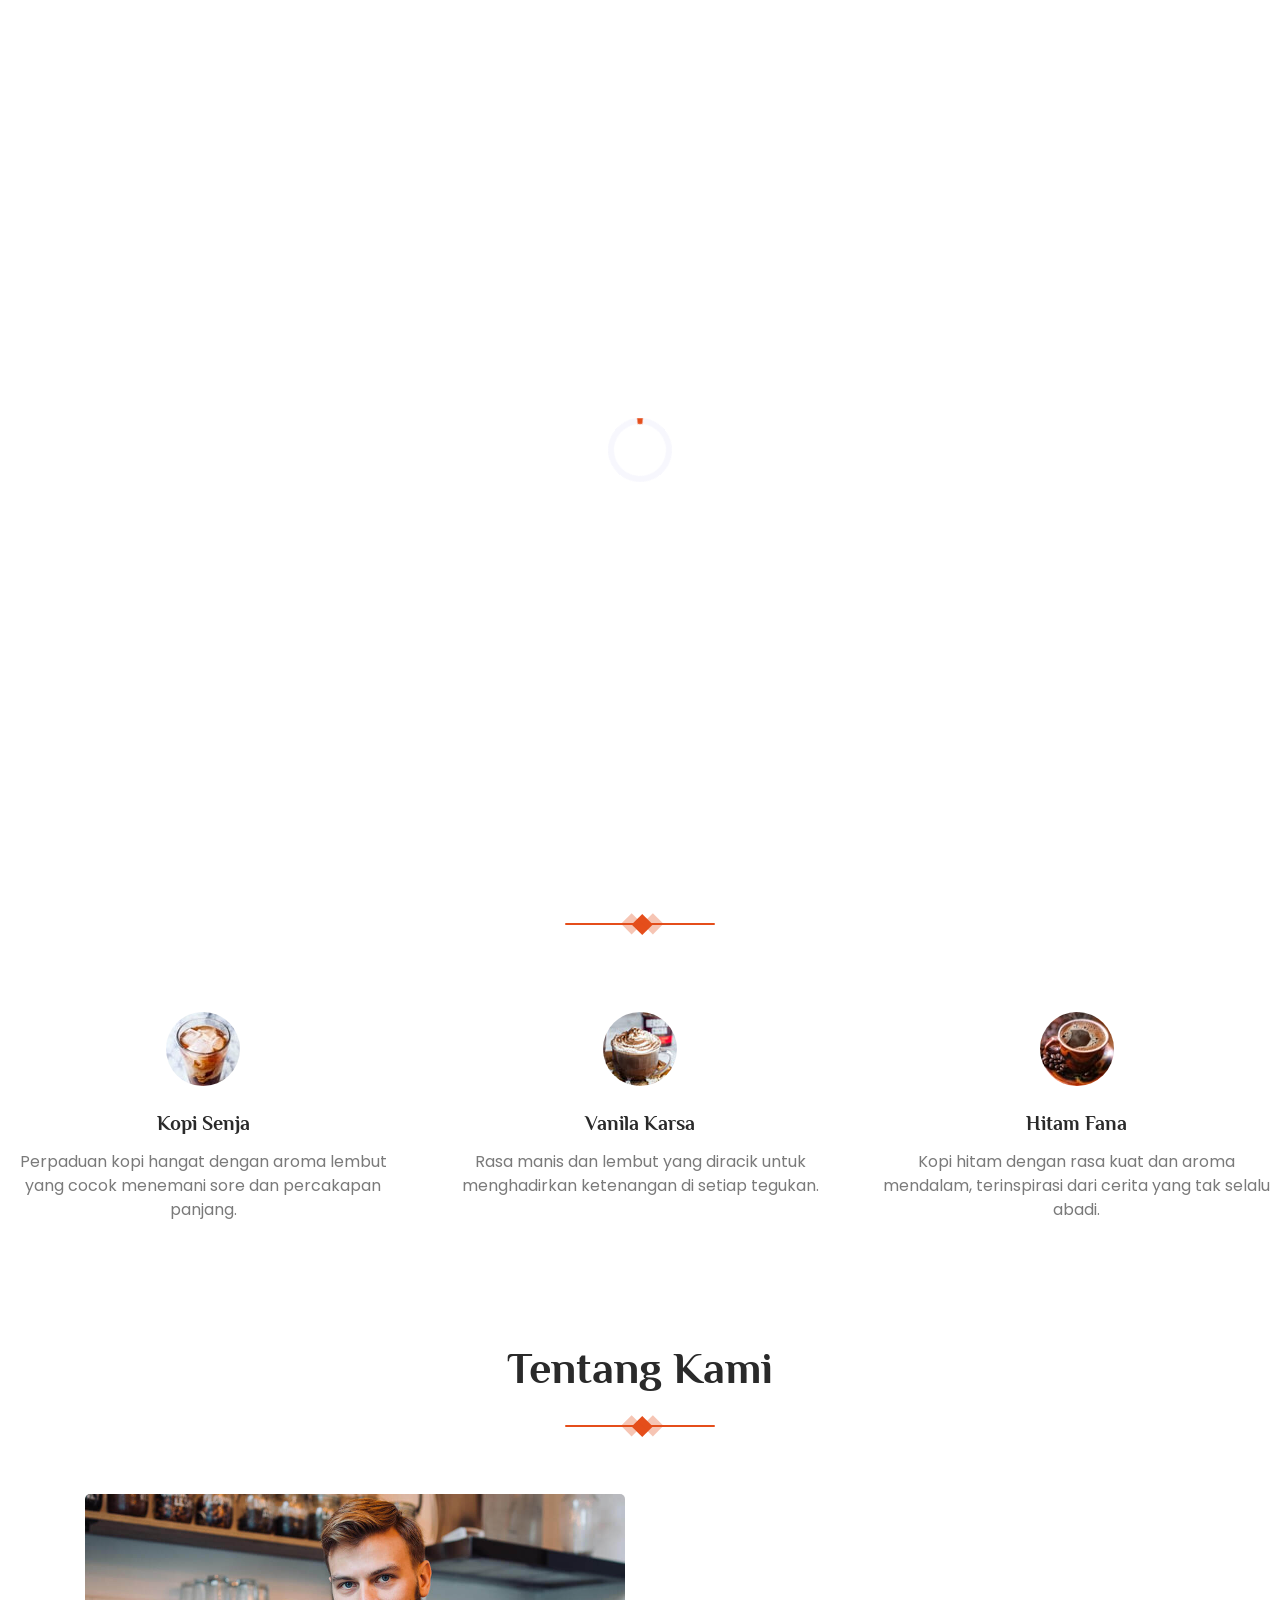
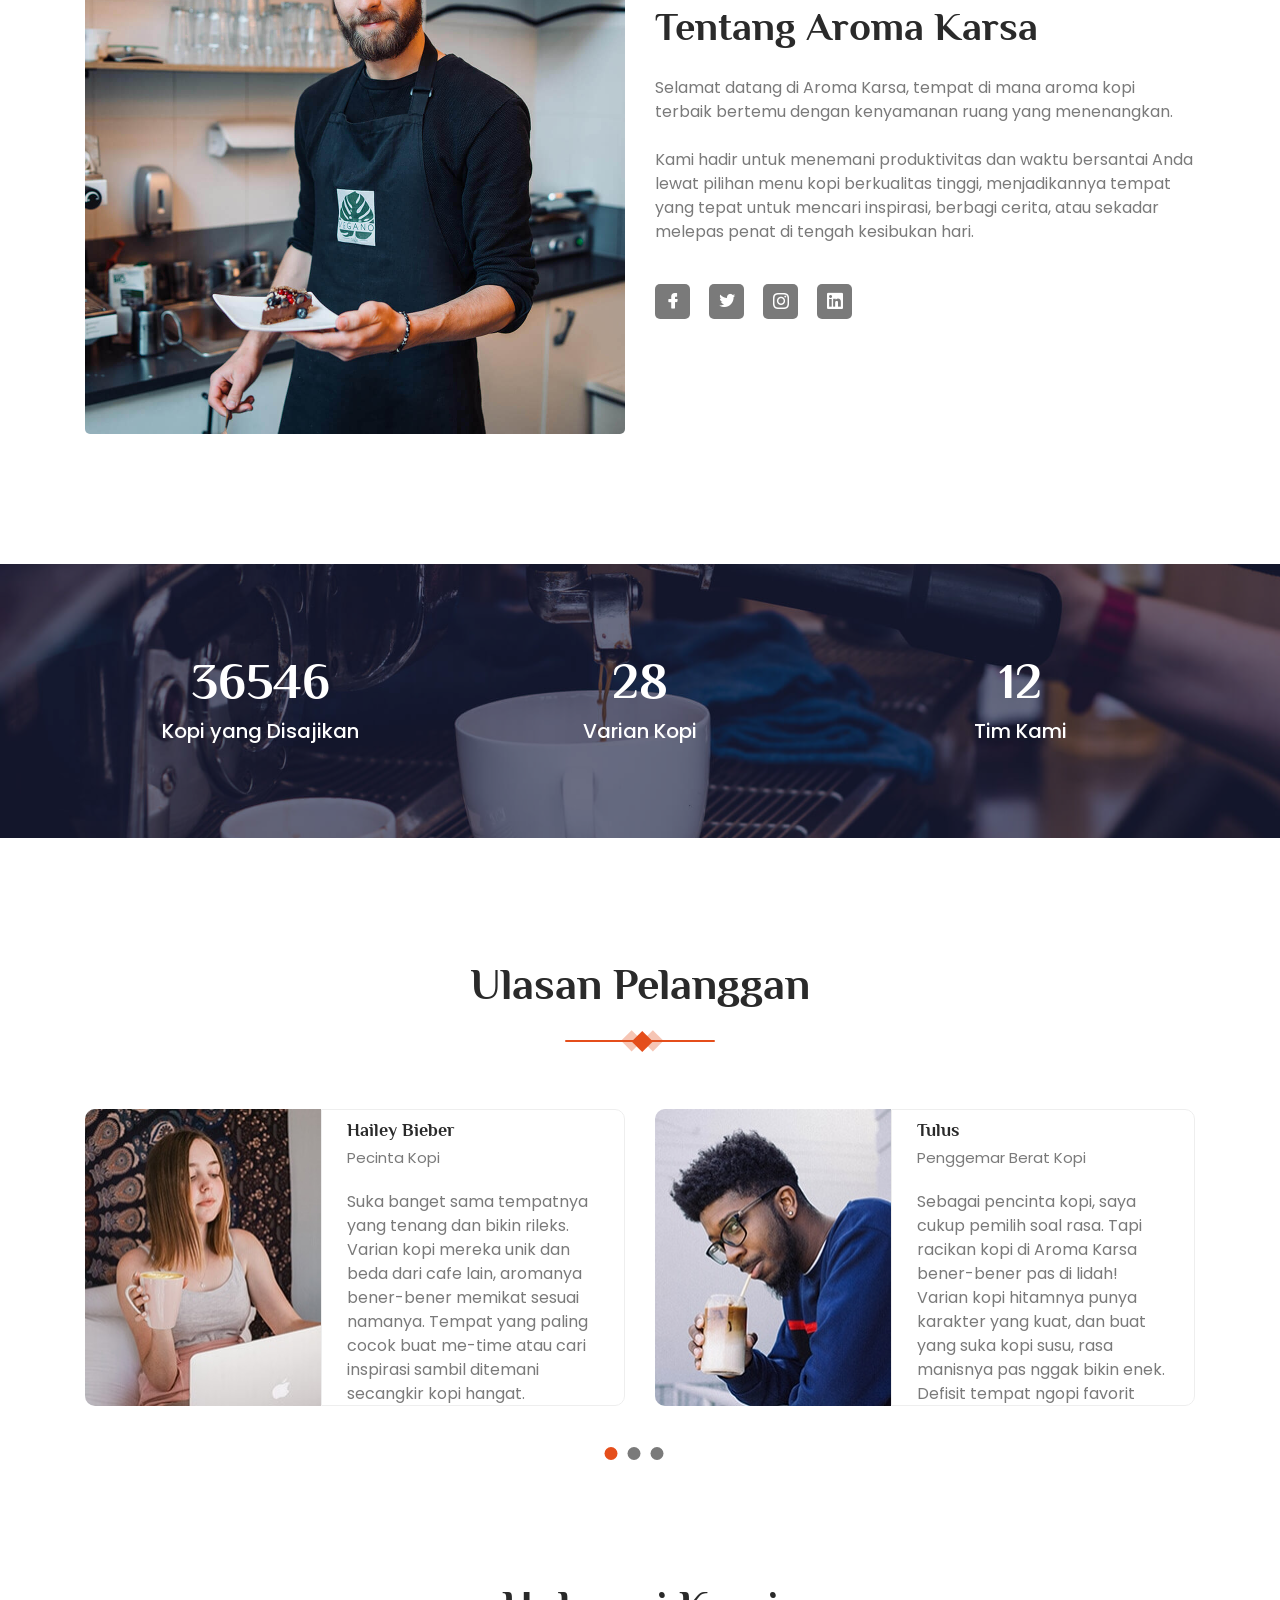
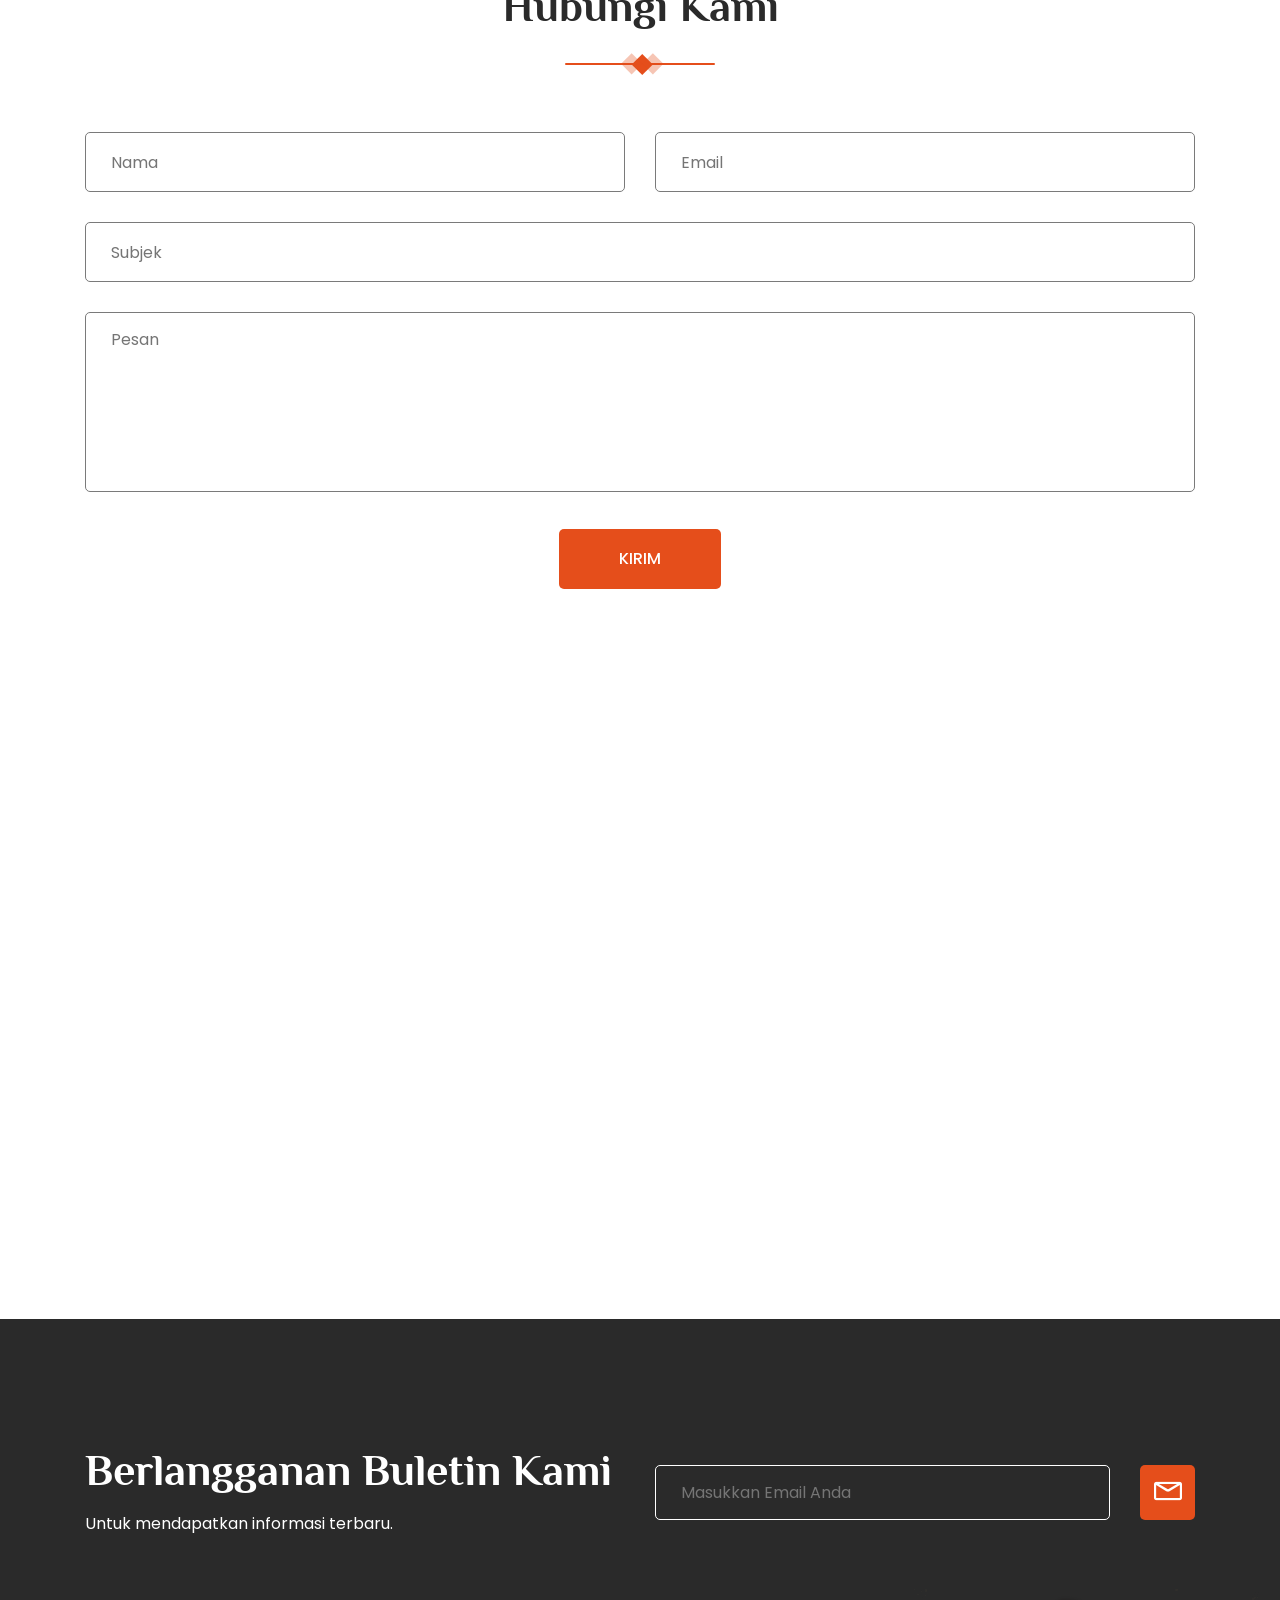
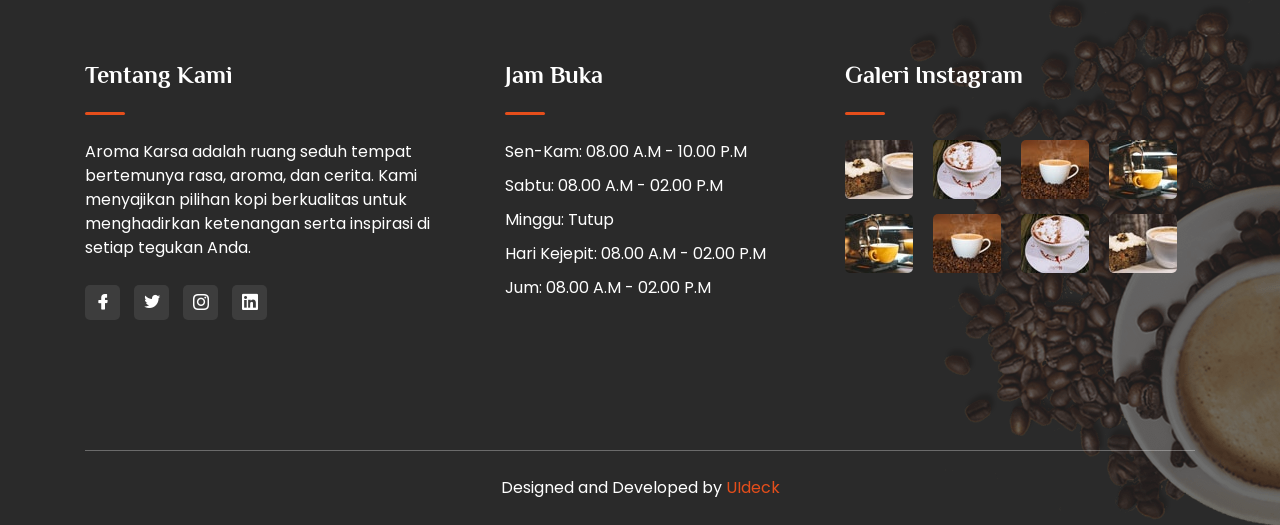
==== index.html @ bec947b9 "Update index.html" ====
<!doctype html>
<html class="no-js" lang="en">

<head>
    <meta charset="utf-8">
    
    <!--====== Title ======-->
    <title>Aroma Karsa</title>
    
    <meta name="description" content="">
    <meta name="viewport" content="width=device-width, initial-scale=1">

    <!--====== Favicon Icon ======-->
    <link rel="shortcut icon" href="assets/images/favicon.png" type="image/png">
        
    <!--====== Animate CSS ======-->
    <link rel="stylesheet" href="assets/css/animate.css">
        
    <!--====== Slick CSS ======-->
    <link rel="stylesheet" href="assets/css/slick.css">
        
    <!--====== Line Icons CSS ======-->
    <link rel="stylesheet" href="assets/css/LineIcons.css">
        
    <!--====== Bootstrap CSS ======-->
    <link rel="stylesheet" href="assets/css/bootstrap.min.css">
    
    <!--====== Default CSS ======-->
    <link rel="stylesheet" href="assets/css/default.css">
    
    <!--====== Style CSS ======-->
    <link rel="stylesheet" href="assets/css/style.css">
    
</head>

<body>
    <!--[if IE]>
    <p class="browserupgrade">You are using an <strong>outdated</strong> browser. Please <a href="https://browsehappy.com/">upgrade your browser</a> to improve your experience and security.</p>
  <![endif]-->

    <!--====== PRELOADER PART START ======-->

    <div class="preloader">
        <div class="loader">
            <div class="ytp-spinner">
                <div class="ytp-spinner-container">
                    <div class="ytp-spinner-rotator">
                        <div class="ytp-spinner-left">
                            <div class="ytp-spinner-circle"></div>
                        </div>
                        <div class="ytp-spinner-right">
                            <div class="ytp-spinner-circle"></div>
                        </div>
                    </div>
                </div>
            </div>
        </div>
    </div>

    <!--====== PRELOADER PART ENDS ======-->

    <!--====== HEADER PART START ======-->

    <section class="header_area">
        <div class="header_navbar">
            <div class="container">
                <div class="row">
                    <div class="col-lg-12">
                        <nav class="navbar navbar-expand-lg">
                            <a class="navbar-brand" href="index.html">
                                <img src="assets/images/logo.svg" alt="Logo">
                            </a>
                            <button class="navbar-toggler" type="button" data-toggle="collapse" data-target="#navbarSupportedContent" aria-controls="navbarSupportedContent" aria-expanded="false" aria-label="Toggle navigation">
                                <span class="toggler-icon"></span>
                                <span class="toggler-icon"></span>
                                <span class="toggler-icon"></span>
                            </button>

                            <div class="collapse navbar-collapse sub-menu-bar" id="navbarSupportedContent">
                                <ul id="nav" class="navbar-nav ml-auto">
                                    <li class="nav-item active">
                                        <a class="page-scroll" href="#home">Beranda</a>
                                    </li>
                                    <li class="nav-item">
                                        <a class="page-scroll" href="#about">Tentang</a>
                                    </li>
                                    <li class="nav-item">
                                        <a class="page-scroll" href="#coffee">Menu</a>
                                    </li>
                                    <li class="nav-item">
                                        <a class="page-scroll" href="#contact">Kontak</a>
                                    </li>
                                    <li class="nav-item">
                                        <a class="page-scroll" href="#location">Lokasi</a>
                                    </li>
                                </ul>
                                <div class="nav-right">
                                    <p id="userInfo">Belum login</p>
                                    <div id="authArea">
                                        <button onclick="goLogin()" class="nav-cta">Login</button>
                                    </div>
                                </div>

                            </div>
                            </div> <!-- navbar collapse -->
                        </nav> <!-- navbar -->
                    </div>
                </div> <!-- row -->
            </div> <!-- container -->
        </div> <!-- header navbar -->

        <div id="home" class="header_slider slider-active">
            <div class="single_slider bg_cover d-flex align-items-center" style="background-image: url(assets/images/slider-1.jpg)">
                <div class="container">
                    <div class="row">
                        <div class="col-md-9">
                            <div class="slider_content">
                                <h2 class="slider_title">Selamat Datang di Aroma Karsa</h2>
                                <p class="wow fadeInUp">Tempat terbaik untuk menikmati kopi, cerita, dan suasana hangat.</p>
                            </div> <!-- slider content -->
                        </div>
                    </div> <!-- row -->
                </div> <!-- container -->
            </div> <!-- single slider -->
        </div> <!-- header slider -->
    </section>

    <!--====== HEADER PART ENDS ======-->
    
    <!--====== COFFEE PART START ======-->

    <section id="coffee" class="coffee_area pt-120">
<!-- ===== RACIkan AROMA KARSA SECTION START ===== -->

        <!-- SECTION TITLE -->
        <div class="row justify-content-center">
            <div class="col-lg-8">
                <div class="section_title text-center pb-50">
                    <h4 class="title">Racikan Aroma Karsa</h4>
                    <span class="line">
                        <span class="box"></span>
                    </span>
                </div>
            </div>
        </div>

        <!-- COFFEE ITEMS -->
        <div class="row justify-content-center">

            <!-- Kopi Senja -->
            <div class="col-lg-4 col-md-6 col-sm-10">
                <div class="single_coffee text-center mt-30 wow fadeInUpBig" data-wow-duration="1.3s" data-wow-delay="0.2s">

                    <div class="coffee_image">
                        <img src="assets/images/coffee-1.jpg" alt="Kopi Senja">
                    </div>

                    <div class="coffee_content">
                        <h4 class="coffee_title">Kopi Senja</h4>
                        <p>Perpaduan kopi hangat dengan aroma lembut yang cocok menemani sore dan percakapan panjang.</p>
                    </div>

                </div>
            </div>

            <!-- Vanila Karsa -->
            <div class="col-lg-4 col-md-6 col-sm-10">
                <div class="single_coffee text-center mt-30 wow fadeInUpBig" data-wow-duration="1.3s" data-wow-delay="0.4s">

                    <div class="coffee_image">
                        <img src="assets/images/coffee-2.jpg" alt="Vanila Karsa">
                    </div>

                    <div class="coffee_content">
                        <h4 class="coffee_title">Vanila Karsa</h4>
                        <p>Rasa manis dan lembut yang diracik untuk menghadirkan ketenangan di setiap tegukan.</p>
                    </div>

                </div>
            </div>

            <!-- Hitam Fana -->
            <div class="col-lg-4 col-md-6 col-sm-10">
                <div class="single_coffee text-center mt-30 wow fadeInUpBig" data-wow-duration="1.3s" data-wow-delay="0.6s">

                    <div class="coffee_image">
                        <img src="assets/images/coffee-3.jpg" alt="Hitam Fana">
                    </div>

                    <div class="coffee_content">
                        <h4 class="coffee_title">Hitam Fana</h4>
                        <p>Kopi hitam dengan rasa kuat dan aroma mendalam, terinspirasi dari cerita yang tak selalu abadi.</p>
                    </div>

                </div>
            </div>

        </div>
    </div>
</section>
<!-- ===== RACIkan AROMA KARSA SECTION END ===== -->
    
    <!--====== ABOUT PART START ======-->

    <section id="about" class="about_area pt-120 pb-130">
        <div class="container">
            <div class="row justify-content-center">
                <div class="col-lg-6">
                    <div class="section_title text-center pb-10">
                        <h4 class="title">Tentang Kami</h4>
                        <span class="line">
                            <span class="box"></span>
                        </span>
                    </div> <!-- section title -->
                </div>
            </div> <!-- row -->
            <div class="row align-items-center">
                <div class="col-lg-6">
                    <div class="about_image mt-50 wow fadeInRightBig" data-wow-duration="1.3s" data-wow-delay="0.5s">
                        <img src="assets/images/about.jpg" alt="about">
                    </div> <!-- about image -->
                </div>
                <div class="col-lg-6">
                    <div class="about_content mt-45 wow fadeInLeftBig" data-wow-duration="1.3s" data-wow-delay="0.5s">
                        <h4 class="about_title">Tentang Aroma Karsa</h4>
                        <p>Selamat datang di Aroma Karsa, tempat di mana aroma kopi terbaik bertemu dengan kenyamanan ruang yang menenangkan. <br> <br> Kami hadir untuk menemani produktivitas dan waktu bersantai Anda lewat pilihan menu kopi berkualitas tinggi, menjadikannya tempat yang tepat untuk mencari inspirasi, berbagi cerita, atau sekadar melepas penat di tengah kesibukan hari. </p>
                        <ul class="social">
                            <li><a href="#"><i class="lni lni-facebook-filled"></i></a></li>
                            <li><a href="#"><i class="lni lni-twitter-original"></i></a></li>
                            <li><a href="#"><i class="lni lni-instagram-original"></i></a></li>
                            <li><a href="#"><i class="lni lni-linkedin-original"></i></a></li>
                        </ul>
                    </div> <!-- row -->
                </div>
            </div> <!-- row -->
        </div> <!-- container -->
    </section>

    <!--====== ABOUT PART ENDS ======-->
    
    <!--====== COUNTER PART START ======-->

    <section id="counter" class="counter_area pt-50 pb-95 bg_cover text-center" style="background-image: url(assets/images/counter_bg.jpg)">
        <div class="container">
            <div class="row">
                <div class="col-md-4 col-sm-12">
                    <div class="single_counter mt-30 wow fadeIn" data-wow-duration="1.3s" data-wow-delay="0.2s">
                        <span class="count"><span class="counter">36546</span></span>
                        <p>Kopi yang Disajikan</p>
                    </div> <!-- single counter -->
                </div>
                <div class="col-md-4 col-sm-12">
                    <div class="single_counter mt-30 wow fadeIn" data-wow-duration="1.3s" data-wow-delay="0.5s">
                        <span class="count"><span class="counter">28</span></span>
                        <p>Varian Kopi</p>
                    </div> <!-- single counter -->
                </div>
                <div class="col-md-4 col-sm-12">
                    <div class="single_counter mt-30 wow fadeIn" data-wow-duration="1.3s" data-wow-delay="0.8s">
                        <span class="count"><span class="counter">12</span></span>
                        <p>Tim Kami</p>
                    </div> <!-- single counter -->
                </div>
            </div> <!-- row -->
        </div> <!-- container -->
    </section>

    <!--====== COUNTER PART ENDS ======-->
    
    <!--====== CUSTOMER PART START ======-->

    <section id="customer" class="customer_area pt-120">
        <div class="container">
            <div class="row justify-content-center">
                <div class="col-lg-6">
                    <div class="section_title text-center pb-30">
                        <h4 class="title">Ulasan Pelanggan</h4>
                        <span class="line">
                            <span class="box"></span>
                        </span>
                    </div> <!-- section title -->
                </div>
            </div> <!-- row -->
            <div class="row customer_active">
                <div class="col-lg-6">
                    <div class="single_customer d-sm-flex align-items-center mt-30">
                        <div class="customer_image">
                            <img src="assets/images/customer-1.jpg" alt="customer">
                        </div>
                        <div class="customer_content media-body">
                            <div class="customer_content_wrapper media-body">
                                <h5 class="author_name">Hailey Bieber</h5>
                                <span class="sub_title">Pecinta Kopi</span>
                                <p>Suka banget sama tempatnya yang tenang dan bikin rileks. Varian kopi mereka unik dan beda dari cafe lain, aromanya bener-bener memikat sesuai namanya. Tempat yang paling cocok buat me-time atau cari inspirasi sambil ditemani secangkir kopi hangat.</p>
                                <ul class="star">
                                    <li><i class="lni lni-star-filled"></i></li>
                                    <li><i class="lni lni-star-filled"></i></li>
                                    <li><i class="lni lni-star-filled"></i></li>
                                    <li><i class="lni lni-star-filled"></i></li>
                                    <li><i class="lni lni-star-filled"></i></li>
                                </ul>
                            </div>
                        </div>
                    </div> <!-- single customer -->
                </div>
                <div class="col-lg-6">
                    <div class="single_customer d-sm-flex align-items-center mt-30">
                        <div class="customer_image">
                            <img src="assets/images/customer-2.jpg" alt="customer">
                        </div>
                        <div class="customer_content media-body">
                            <div class="customer_content_wrapper media-body">
                                <h5 class="author_name">Tulus</h5>
                                <span class="sub_title">Penggemar Berat Kopi</span>
                                <p>Sebagai pencinta kopi, saya cukup pemilih soal rasa. Tapi racikan kopi di Aroma Karsa bener-bener pas di lidah! Varian kopi hitamnya punya karakter yang kuat, dan buat yang suka kopi susu, rasa manisnya pas nggak bikin enek. Defisit tempat ngopi favorit baru!</p>
                                <ul class="star">
                                    <li><i class="lni lni-star-filled"></i></li>
                                    <li><i class="lni lni-star-filled"></i></li>
                                    <li><i class="lni lni-star-filled"></i></li>
                                    <li><i class="lni lni-star-filled"></i></li>
                                    <li><i class="lni lni-star-filled"></i></li>
                                </ul>
                            </div>
                        </div>
                    </div> <!-- single customer -->
                </div>
                <div class="col-lg-6">
                    <div class="single_customer d-sm-flex align-items-center mt-30">
                        <div class="customer_image">
                            <img src="assets/images/customer-3.jpg" alt="customer">
                        </div>
                        <div class="customer_content media-body">
                            <div class="customer_content_wrapper media-body">
                                <h5 class="author_name">Denial Caesar</h5>
                                <span class="sub_title">Pelanggan Setia</span>
                                <p>Kopi berkualitas, suasana nyaman, dan pelayanan yang ramah banget. Varian rasa kopinya autentik dan nagih. Pas banget buat tempat kerja atau sekadar nongkrong santai bareng temen!</p>
                                <ul class="star">
                                    <li><i class="lni lni-star-filled"></i></li>
                                    <li><i class="lni lni-star-filled"></i></li>
                                    <li><i class="lni lni-star-filled"></i></li>
                                    <li><i class="lni lni-star-filled"></i></li>
                                    <li><i class="lni lni-star-filled"></i></li>
                                </ul>
                            </div>
                        </div>
                    </div> <!-- single customer -->
                </div>
            </div> <!-- row -->
        </div> <!-- container -->
    </section>

    <!--====== CUSTOMER PART ENDS ======-->
    
    <!--====== GALLERY PART START ======-->

    <!--====== GALLERY PART ENDS ======-->
    
    <!--====== COFFEE MENU PART START ======-->

    <!--====== COFFEE MENU PART ENDS ======-->
    
    <!--====== upcoming PART START ======-->

    <!--====== upcoming PART ENDS ======-->
    
    <!--====== CONTACT PART START ======-->

    <section id="contact" class="contact_area">
        <div class="contact_form pt-120 pb-130">
            <div class="container">
                <div class="row justify-content-center">
                    <div class="col-lg-6">
                        <div class="section_title text-center pb-30">
                            <h4 class="title">Hubungi Kami</h4>
                            <span class="line">
                                <span class="box"></span>
                            </span>
                        </div> <!-- section title -->
                    </div>
                </div> <!-- row -->
                <form id="contact-form" action="assets/contact.php" method="post">
                    <div class="row">
                        <div class="col-lg-6">
                            <div class="single_form mt-30">
                                <input name="name" type="text" placeholder="Nama">
                            </div> <!-- single form -->
                        </div>
                        <div class="col-lg-6">
                            <div class="single_form mt-30">
                                <input name="email" type="email" placeholder="Email">
                            </div> <!-- single form -->
                        </div>
                        <div class="col-lg-12">
                            <div class="single_form mt-30">
                                <input name="subject" type="text" placeholder="Subjek">
                            </div> <!-- single form -->
                        </div>
                        <div class="col-lg-12">
                            <div class="single_form mt-30">
                                <textarea name="message" placeholder="Pesan"></textarea>
                            </div> <!-- single form -->
                        </div>
                        <p class="form-message"></p>
                        <div class="col-lg-12">
                            <div class="single_form text-center mt-30">
                                <button class="main-btn">KIRIM</button>
                            </div> <!-- single form -->
                        </div>
                    </div> <!-- row -->
                </form>
            </div> <!-- container -->
        </div> <!-- contact form -->
 <div id="location" class="contact_map pt-120 pb-130">
    <div class="container">
        <div class="row align-items-center">

            <!-- GOOGLE MAP -->
            <div class="col-lg-6 col-md-6 col-sm-12">
                <div class="gmap_canvas">
                    <iframe 
                        id="gmap_canvas"
                        src="https://maps.google.com/maps?q=Mission%20District%2C%20San%20Francisco%2C%20CA%2C%20USA&t=&z=13&ie=UTF8&iwloc=&output=embed"
                        frameborder="0"
                        scrolling="no"
                        style="width:100%; height:350px; border:0;">
                    </iframe>
                </div>
            </div>

            <!-- YOUTUBE VIDEO -->
            <div class="col-lg-6 col-md-6 col-sm-12">
                <div class="video_wrapper" style="width:100%; height:350px;">
                    <iframe 
                        width="100%" 
                        height="350"
                        src="https://www.youtube.com/embed/1gc7dVk6ZSA"
                        title="Aroma Karsa Video"
                        frameborder="0"
                        allow="accelerometer; autoplay; clipboard-write; encrypted-media; gyroscope; picture-in-picture"
                        allowfullscreen>
                    </iframe>
                </div>
            </div>

        </div>
    </div>
</div>

    <!--====== CONTACT PART ENDS ======-->
    
    <!--====== FOOTER PART START ======-->

    <section id="footer" class="footer_area">
        <div class="footer_subscribe pt-80">
            <div class="container">
                <div class="row align-items-center">
                    <div class="col-lg-6">
                        <div class="subscribe_title mt-45">
                            <h4 class="title">Berlangganan Buletin Kami</h4>
                            <p>Untuk mendapatkan informasi terbaru.</p>
                        </div> <!-- subscribe title -->
                    </div>
                    <div class="col-lg-6">
                        <div class="subscribe_form mt-50">
                            <form action="#">
                                <input type="email" placeholder="Masukkan Email Anda">
                                <button><i class="lni lni-envelope"></i></button>
                            </form>
                        </div> <!-- subscribe title -->
                    </div>
                </div> <!-- row -->
            </div> <!-- contact form -->
        </div> <!-- footer subscribe  -->
        
        <div class="footer_widget pt-80 pb-130">
            <div class="container">
                <div class="row">
                    <div class="col-lg-4 col-md-4 order-md-1 order-lg-1">
                        <div class="footer_about mt-45">
                            <h4 class="footer_title">Tentang Kami</h4>
                            <p>Aroma Karsa adalah ruang seduh tempat bertemunya rasa, aroma, dan cerita. Kami menyajikan pilihan kopi berkualitas untuk menghadirkan ketenangan serta inspirasi di setiap tegukan Anda.</p>
                            <ul class="social">
                                <li><a href="#"><i class="lni lni-facebook-filled"></i></a></li>
                                <li><a href="#"><i class="lni lni-twitter-original"></i></a></li>
                                <li><a href="#"><i class="lni lni-instagram-original"></i></a></li>
                                <li><a href="#"><i class="lni lni-linkedin-original"></i></a></li>
                            </ul>
                        </div> <!-- footer about -->
                    </div>
                    <div class="col-lg-4 order-md-3 order-lg-2">
                        <div class="footer_link_wrapper d-flex flex-wrap">
                            <div class="footer_link mt-45">
                                <h4 class="footer_title">Jam Buka</h4>
                                <ul>
                                    <li>Sen-Kam: 08.00 A.M - 10.00 P.M</li>
                                    <li>Sabtu: 08.00 A.M - 02.00 P.M</li>
                                    <li>Minggu: Tutup</li>
                                    <li>Hari Kejepit: 08.00 A.M - 02.00 P.M</li>
                                    <li>Jum: 08.00 A.M - 02.00 P.M</li>
                                </ul>
                            </div> <!-- footer link -->
                        </div> <!-- footer link wrapper -->
                    </div>
                    <div class="col-lg-4 col-md-4 order-md-2 order-lg-3">
                        <div class="footer_instagram mt-45">
                            <h4 class="footer_title">Galeri Instagram</h4>
                            <div class="instagram_image">
                                <a href="#"><img src="assets/images/instagram-1.jpg" alt="instagram"></a>
                                <a href="#"><img src="assets/images/instagram-2.jpg" alt="instagram"></a>
                                <a href="#"><img src="assets/images/instagram-3.jpg" alt="instagram"></a>
                                <a href="#"><img src="assets/images/instagram-4.jpg" alt="instagram"></a>
                                <a href="#"><img src="assets/images/instagram-4.jpg" alt="instagram"></a>
                                <a href="#"><img src="assets/images/instagram-3.jpg" alt="instagram"></a>
                                <a href="#"><img src="assets/images/instagram-2.jpg" alt="instagram"></a>
                                <a href="#"><img src="assets/images/instagram-1.jpg" alt="instagram"></a>
                            </div>
                        </div> <!-- footer instagram -->
                    </div>
                </div> <!-- row -->
            </div> <!-- contact form -->
        </div> <!-- footer Widget -->
        
        <div class="footer_copyright">
            <div class="container">
                <div class="copyright text-center">
                    <p>Designed and Developed by <a href="https://uideck.com" rel="nofollow">UIdeck</a></p>
                </div> <!-- copyright -->
            </div> <!-- contact form -->
        </div> <!-- footer copyright -->
        
        <div class="footer_shape">
            <img src="assets/images/footer_shape.png" alt="footer shape">
        </div> <!-- footer shape -->
    </section>

    <!--====== FOOTER PART ENDS ======-->
    
    <!--====== BACK TOP TOP PART START ======-->

    <a href="#" class="back-to-top"><i class="lni lni-chevron-up"></i></a>

    <!--====== BACK TOP TOP PART ENDS ======-->
    
    <!--====== PART START ======-->

<!--
    <section class="">
        <div class="container">
            <div class="row">
                <div class="col-lg-">
                    
                </div>
            </div>
        </div>
    </section>
-->

    <!--====== PART ENDS ======-->




    <!--====== Jquery js ======-->
    <script src="assets/js/vendor/jquery-3.5.1.min.js"></script>
    <script src="assets/js/vendor/modernizr-3.7.1.min.js"></script>
    
    <!--====== Bootstrap js ======-->
    <script src="assets/js/popper.min.js"></script>
    <script src="assets/js/bootstrap.min.js"></script>
    
    <!--====== Slick js ======-->
    <script src="assets/js/slick.min.js"></script>
    
    
    <!--====== Scrolling Nav js ======-->
    <script src="assets/js/jquery.easing.min.js"></script>
    <script src="assets/js/scrolling-nav.js"></script>
    
    <!--====== WOW js ======-->
    <script src="assets/js/wow.min.js"></script>
    
    <!--====== Main js ======-->
    <script src="assets/js/main.js"></script>
    
    </footer>
    <script src="templatemo-maison-doree.js"></script>
    <script src="login/js/welcome.js"></script>
</body>
</html>
</div>
<!-- ===== LOCATION + VIDEO SECTION END ===== -->
---- assets/css/default.css ----
/* Deafult Margin & Padding */
/*-- Margin Top --*/
.mt-5 {
	margin-top: 5px;
}
.mt-10 {
	margin-top: 10px;
}
.mt-15 {
	margin-top: 15px;
}
.mt-20 {
	margin-top: 20px;
}
.mt-25 {
	margin-top: 25px;
}
.mt-30 {
	margin-top: 30px;
}
.mt-35 {
	margin-top: 35px;
}
.mt-40 {
	margin-top: 40px;
}
.mt-45 {
	margin-top: 45px;
}
.mt-50 {
	margin-top: 50px;
}
.mt-55 {
	margin-top: 55px;
}
.mt-60 {
	margin-top: 60px;
}
.mt-65 {
	margin-top: 65px;
}
.mt-70 {
	margin-top: 70px;
}
.mt-75 {
	margin-top: 75px;
}
.mt-80 {
	margin-top: 80px;
}
.mt-85 {
	margin-top: 85px;
}
.mt-90 {
	margin-top: 90px;
}
.mt-95 {
	margin-top: 95px;
}
.mt-100 {
	margin-top: 100px;
}
.mt-105 {
	margin-top: 105px;
}
.mt-110 {
	margin-top: 110px;
}
.mt-115 {
	margin-top: 115px;
}
.mt-120 {
	margin-top: 120px;
}
.mt-125 {
	margin-top: 125px;
}
.mt-130 {
	margin-top: 130px;
}
.mt-135 {
	margin-top: 135px;
}
.mt-140 {
	margin-top: 140px;
}
.mt-145 {
	margin-top: 145px;
}
.mt-150 {
	margin-top: 150px;
}
.mt-155 {
	margin-top: 155px;
}
.mt-160 {
	margin-top: 160px;
}
.mt-165 {
	margin-top: 165px;
}
.mt-170 {
	margin-top: 170px;
}
.mt-175 {
	margin-top: 175px;
}
.mt-180 {
	margin-top: 180px;
}
.mt-185 {
	margin-top: 185px;
}
.mt-190 {
	margin-top: 190px;
}
.mt-195 {
	margin-top: 195px;
}
.mt-200 {
	margin-top: 200px;
}
/*-- Margin Bottom --*/

.mb-5 {
	margin-bottom: 5px;
}
.mb-10 {
	margin-bottom: 10px;
}
.mb-15 {
	margin-bottom: 15px;
}
.mb-20 {
	margin-bottom: 20px;
}
.mb-25 {
	margin-bottom: 25px;
}
.mb-30 {
	margin-bottom: 30px;
}
.mb-35 {
	margin-bottom: 35px;
}
.mb-40 {
	margin-bottom: 40px;
}
.mb-45 {
	margin-bottom: 45px;
}
.mb-50 {
	margin-bottom: 50px;
}
.mb-55 {
	margin-bottom: 55px;
}
.mb-60 {
	margin-bottom: 60px;
}
.mb-65 {
	margin-bottom: 65px;
}
.mb-70 {
	margin-bottom: 70px;
}
.mb-75 {
	margin-bottom: 75px;
}
.mb-80 {
	margin-bottom: 80px;
}
.mb-85 {
	margin-bottom: 85px;
}
.mb-90 {
	margin-bottom: 90px;
}
.mb-95 {
	margin-bottom: 95px;
}
.mb-100 {
	margin-bottom: 100px;
}
.mb-105 {
	margin-bottom: 105px;
}
.mb-110 {
	margin-bottom: 110px;
}
.mb-115 {
	margin-bottom: 115px;
}
.mb-120 {
	margin-bottom: 120px;
}
.mb-125 {
	margin-bottom: 125px;
}
.mb-130 {
	margin-bottom: 130px;
}
.mb-135 {
	margin-bottom: 135px;
}
.mb-140 {
	margin-bottom: 140px;
}
.mb-145 {
	margin-bottom: 145px;
}
.mb-150 {
	margin-bottom: 150px;
}
.mb-155 {
	margin-bottom: 155px;
}
.mb-160 {
	margin-bottom: 160px;
}
.mb-165 {
	margin-bottom: 165px;
}
.mb-170 {
	margin-bottom: 170px;
}
.mb-175 {
	margin-bottom: 175px;
}
.mb-180 {
	margin-bottom: 180px;
}
.mb-185 {
	margin-bottom: 185px;
}
.mb-190 {
	margin-bottom: 190px;
}
.mb-195 {
	margin-bottom: 195px;
}
.mb-200 {
	margin-bottom: 200px;
}
/*-- margin left --*/
.ml-5 {
	margin-left: 5px;
}
.ml-10 {
	margin-left: 10px;
}
.ml-15 {
	margin-left: 15px;
}
.ml-20 {
	margin-left: 20px;
}
.ml-25 {
	margin-left: 25px;
}
.ml-30 {
	margin-left: 30px;
}
.ml-35 {
	margin-left: 35px;
}
.ml-40 {
	margin-left: 40px;
}
.ml-45 {
	margin-left: 45px;
}
.ml-50 {
	margin-left: 50px;
}
.ml-55 {
	margin-left: 55px;
}
.ml-60 {
	margin-left: 60px;
}
.ml-65 {
	margin-left: 65px;
}
.ml-70 {
	margin-left: 70px;
}
.ml-75 {
	margin-left: 75px;
}
.ml-80 {
	margin-left: 80px;
}
.ml-85 {
	margin-left: 85px;
}
.ml-90 {
	margin-left: 90px;
}
.ml-95 {
	margin-left: 95px;
}
.ml-100 {
	margin-left: 100px;
}
.ml-105 {
	margin-left: 105px;
}
.ml-110 {
	margin-left: 110px;
}
.ml-115 {
	margin-left: 115px;
}
.ml-120 {
	margin-left: 120px;
}
.ml-125 {
	margin-left: 125px;
}
.ml-130 {
	margin-left: 130px;
}
.ml-135 {
	margin-left: 135px;
}
.ml-140 {
	margin-left: 140px;
}
.ml-145 {
	margin-left: 145px;
}
.ml-150 {
	margin-left: 150px;
}
.ml-155 {
	margin-left: 155px;
}
.ml-160 {
	margin-left: 160px;
}
.ml-165 {
	margin-left: 165px;
}
.ml-170 {
	margin-left: 170px;
}
.ml-175 {
	margin-left: 175px;
}
.ml-180 {
	margin-left: 180px;
}
.ml-185 {
	margin-left: 185px;
}
.ml-190 {
	margin-left: 190px;
}
.ml-195 {
	margin-left: 195px;
}
.ml-200 {
	margin-left: 200px;
}
/*-- margin right --*/
.mr-5 {
	margin-right: 5px;
}
.mr-10 {
	margin-right: 10px;
}
.mr-15 {
	margin-right: 15px;
}
.mr-20 {
	margin-right: 20px;
}
.mr-25 {
	margin-right: 25px;
}
.mr-30 {
	margin-right: 30px;
}
.mr-35 {
	margin-right: 35px;
}
.mr-40 {
	margin-right: 40px;
}
.mr-45 {
	margin-right: 45px;
}
.mr-50 {
	margin-right: 50px;
}
.mr-55 {
	margin-right: 55px;
}
.mr-60 {
	margin-right: 60px;
}
.mr-65 {
	margin-right: 65px;
}
.mr-70 {
	margin-right: 70px;
}
.mr-75 {
	margin-right: 75px;
}
.mr-80 {
	margin-right: 80px;
}
.mr-85 {
	margin-right: 85px;
}
.mr-90 {
	margin-right: 90px;
}
.mr-95 {
	margin-right: 95px;
}
.mr-100 {
	margin-right: 100px;
}
.mr-105 {
	margin-right: 105px;
}
.mr-110 {
	margin-right: 110px;
}
.mr-115 {
	margin-right: 115px;
}
.mr-120 {
	margin-right: 120px;
}
.mr-125 {
	margin-right: 125px;
}
.mr-130 {
	margin-right: 130px;
}
.mr-135 {
	margin-right: 135px;
}
.mr-140 {
	margin-right: 140px;
}
.mr-145 {
	margin-right: 145px;
}
.mr-150 {
	margin-right: 150px;
}
.mr-155 {
	margin-right: 155px;
}
.mr-160 {
	margin-right: 160px;
}
.mr-165 {
	margin-right: 165px;
}
.mr-170 {
	margin-right: 170px;
}
.mr-175 {
	margin-right: 175px;
}
.mr-180 {
	margin-right: 180px;
}
.mr-185 {
	margin-right: 185px;
}
.mr-190 {
	margin-right: 190px;
}
.mr-195 {
	margin-right: 195px;
}
.mr-200 {
	margin-right: 200px;
}


/*-- Padding Top --*/

.pt-5 {
	padding-top: 5px;
}
.pt-10 {
	padding-top: 10px;
}
.pt-15 {
	padding-top: 15px;
}
.pt-20 {
	padding-top: 20px;
}
.pt-25 {
	padding-top: 25px;
}
.pt-30 {
	padding-top: 30px;
}
.pt-35 {
	padding-top: 35px;
}
.pt-40 {
	padding-top: 40px;
}
.pt-45 {
	padding-top: 45px;
}
.pt-50 {
	padding-top: 50px;
}
.pt-55 {
	padding-top: 55px;
}
.pt-60 {
	padding-top: 60px;
}
.pt-65 {
	padding-top: 65px;
}
.pt-70 {
	padding-top: 70px;
}
.pt-75 {
	padding-top: 75px;
}
.pt-80 {
	padding-top: 80px;
}
.pt-85 {
	padding-top: 85px;
}
.pt-90 {
	padding-top: 90px;
}
.pt-95 {
	padding-top: 95px;
}
.pt-100 {
	padding-top: 100px;
}
.pt-105 {
	padding-top: 105px;
}
.pt-110 {
	padding-top: 110px;
}
.pt-115 {
	padding-top: 115px;
}
.pt-120 {
	padding-top: 120px;
}
.pt-125 {
	padding-top: 125px;
}
.pt-130 {
	padding-top: 130px;
}
.pt-135 {
	padding-top: 135px;
}
.pt-140 {
	padding-top: 140px;
}
.pt-145 {
	padding-top: 145px;
}
.pt-150 {
	padding-top: 150px;
}
.pt-155 {
	padding-top: 155px;
}
.pt-160 {
	padding-top: 160px;
}
.pt-165 {
	padding-top: 165px;
}
.pt-170 {
	padding-top: 170px;
}
.pt-175 {
	padding-top: 175px;
}
.pt-180 {
	padding-top: 180px;
}
.pt-185 {
	padding-top: 185px;
}
.pt-190 {
	padding-top: 190px;
}
.pt-195 {
	padding-top: 195px;
}
.pt-200 {
	padding-top: 200px;
}
/*-- Padding Bottom --*/

.pb-5 {
	padding-bottom: 5px;
}
.pb-10 {
	padding-bottom: 10px;
}
.pb-15 {
	padding-bottom: 15px;
}
.pb-20 {
	padding-bottom: 20px;
}
.pb-25 {
	padding-bottom: 25px;
}
.pb-30 {
	padding-bottom: 30px;
}
.pb-35 {
	padding-bottom: 35px;
}
.pb-40 {
	padding-bottom: 40px;
}
.pb-45 {
	padding-bottom: 45px;
}
.pb-50 {
	padding-bottom: 50px;
}
.pb-55 {
	padding-bottom: 55px;
}
.pb-60 {
	padding-bottom: 60px;
}
.pb-65 {
	padding-bottom: 65px;
}
.pb-70 {
	padding-bottom: 70px;
}
.pb-75 {
	padding-bottom: 75px;
}
.pb-80 {
	padding-bottom: 80px;
}
.pb-85 {
	padding-bottom: 85px;
}
.pb-90 {
	padding-bottom: 90px;
}
.pb-95 {
	padding-bottom: 95px;
}
.pb-100 {
	padding-bottom: 100px;
}
.pb-105 {
	padding-bottom: 105px;
}
.pb-110 {
	padding-bottom: 110px;
}
.pb-115 {
	padding-bottom: 115px;
}
.pb-120 {
	padding-bottom: 120px;
}
.pb-125 {
	padding-bottom: 125px;
}
.pb-130 {
	padding-bottom: 130px;
}
.pb-135 {
	padding-bottom: 135px;
}
.pb-140 {
	padding-bottom: 140px;
}
.pb-145 {
	padding-bottom: 145px;
}
.pb-150 {
	padding-bottom: 150px;
}
.pb-155 {
	padding-bottom: 155px;
}
.pb-160 {
	padding-bottom: 160px;
}
.pb-165 {
	padding-bottom: 165px;
}
.pb-170 {
	padding-bottom: 170px;
}
.pb-175 {
	padding-bottom: 175px;
}
.pb-180 {
	padding-bottom: 180px;
}
.pb-185 {
	padding-bottom: 185px;
}
.pb-190 {
	padding-bottom: 190px;
}
.pb-195 {
	padding-bottom: 195px;
}
.pb-200 {
	padding-bottom: 200px;
}

/*-- Padding left --*/

.pl-0 {
	padding-left: 0px;
}
.pl-5 {
	padding-left: 5px;
}
.pl-10 {
	padding-left: 10px;
}
.pl-15 {
	padding-left: 15px;
}
.pl-20 {
	padding-left: 20px;
}
.pl-25 {
	padding-left: 25px;
}
.pl-30 {
	padding-left: 30px;
}
.pl-35 {
	padding-left: 35px;
}
.pl-40 {
	padding-left: 40px;
}
.pl-45 {
	padding-left: 45px;
}
.pl-50 {
	padding-left: 50px;
}
.pl-55 {
	padding-left: 55px;
}
.pl-60 {
	padding-left: 60px;
}
.pl-65 {
	padding-left: 65px;
}
.pl-70 {
	padding-left: 70px;
}
.pl-75 {
	padding-left: 75px;
}
.pl-80 {
	padding-left: 80px;
}
.pl-85 {
	padding-left: 85px;
}
.pl-90 {
	padding-left: 90px;
}
.pl-100 {
	padding-left: 100px;
}
.pl-105 {
	padding-left: 105px;
}
.pl-110 {
	padding-left: 110px;
}
.pl-115 {
	padding-left: 115px;
}
.pl-120 {
	padding-left: 120px;
}
.pl-125 {
	padding-left: 125px;
}
/*-- Padding right --*/

.pr-0 {
	padding-right: 0px;
}
.pr-5 {
	padding-right: 5px;
}
.pr-10 {
	padding-right: 10px;
}
.pr-15 {
	padding-right: 15px;
}
.pr-20 {
	padding-right: 20px;
}
.pr-25 {
	padding-right: 25px;
}
.pr-30 {
	padding-right: 30px;
}
.pr-35 {
	padding-right: 35px;
}
.pr-40 {
	padding-right: 40px;
}
.pr-45 {
	padding-right: 45px;
}
.pr-50 {
	padding-right: 50px;
}
.pr-55 {
	padding-right: 55px;
}
.pr-60 {
	padding-right: 60px;
}
.pr-65 {
	padding-right: 65px;
}
.pr-70 {
	padding-right: 70px;
}
.pr-75 {
	padding-right: 75px;
}
.pr-80 {
	padding-right: 80px;
}
.pr-85 {
	padding-right: 85px;
}
.pr-90 {
	padding-right: 90px;
}
.pr-95 {
	padding-right: 95px;
}
.pr-100 {
	padding-right: 100px;
}
.pr-105 {
	padding-right: 105px;
}
/* Background Color */

.gray-bg {
	background: #f6f6f6;
}
.white-bg {
	background: #fff;
}
.black-bg {
	background: #222;
}
/* Color */

.white {
	color: #fff;
}
.black {
	color: #222;
}
/* black overlay */

[data-overlay] {
	position: relative;
}
[data-overlay]::before {
	background: #000 none repeat scroll 0 0;
	content: "";
	height: 100%;
	left: 0;
	position: absolute;
	top: 0;
	width: 100%;
	z-index: 1;
}
[data-overlay="3"]::before {
	opacity: 0.3;
}
[data-overlay="4"]::before {
	opacity: 0.4;
}
[data-overlay="5"]::before {
	opacity: 0.5;
}
[data-overlay="6"]::before {
	opacity: 0.6;
}
[data-overlay="7"]::before {
	opacity: 0.7;
}
[data-overlay="8"]::before {
	opacity: 0.8;
}
[data-overlay="9"]::before {
	opacity: 0.9;
}
---- assets/css/style.css ----
/*-----------------------------------------------------------------------------------

    Template Name: Cafe -  Coffee Shop and Bakery Template
    Author: UIdeck
    Version: 1.0

-----------------------------------------------------------------------------------

    CSS INDEX
    ===================

    01. Theme default CSS
	02. Header
    03. Hero
	04. Footer

-----------------------------------------------------------------------------------*/
/*===========================
      01.COMMON css 
===========================*/
@import url("https://fonts.googleapis.com/css?family=Philosopher:400,700|Poppins:300,400,500,600,700,800&display=swap");
body {
  font-family: "Poppins", sans-serif;
  font-weight: normal;
  font-style: normal;
  color: #7A7A7A; }

* {
  margin: 0;
  padding: 0;
  -webkit-box-sizing: border-box;
  -moz-box-sizing: border-box;
  box-sizing: border-box; }

img {
  max-width: 100%; }

a:focus,
input:focus,
textarea:focus,
button:focus {
  text-decoration: none;
  outline: none; }

a:focus,
a:hover {
  text-decoration: none; }

a {
  color: #E54E1B; }
  a:hover {
    color: #E54E1B; }

i,
span,
a {
  display: inline-block; }

audio,
canvas,
iframe,
img,
svg,
video {
  vertical-align: middle; }

h1,
h2,
h3,
h4,
h5,
h6 {
  font-family: "Philosopher", sans-serif;
  font-weight: 700;
  color: #2A2A2A;
  margin: 0px; }

h1 {
  font-size: 48px; }

h2 {
  font-size: 36px; }

h3 {
  font-size: 28px; }

h4 {
  font-size: 22px; }

h5 {
  font-size: 18px; }

h6 {
  font-size: 16px; }

ul, ol {
  margin: 0px;
  padding: 0px;
  list-style-type: none; }

p {
  font-size: 16px;
  font-weight: 400;
  line-height: 24px;
  color: #7A7A7A;
  margin: 0px; }

.bg_cover {
  background-position: center center;
  background-size: cover;
  background-repeat: no-repeat;
  width: 100%;
  height: 100%; }

/*===== All Button Style =====*/
.main-btn {
  display: inline-block;
  font-weight: 500;
  text-align: center;
  white-space: nowrap;
  vertical-align: middle;
  -webkit-user-select: none;
  -moz-user-select: none;
  -ms-user-select: none;
  user-select: none;
  border: 0;
  padding: 0 40px;
  font-size: 16px;
  line-height: 48px;
  border-radius: 5px;
  color: #fff;
  cursor: pointer;
  z-index: 5;
  -webkit-transition: all 0.4s ease-out 0s;
  -moz-transition: all 0.4s ease-out 0s;
  -ms-transition: all 0.4s ease-out 0s;
  -o-transition: all 0.4s ease-out 0s;
  transition: all 0.4s ease-out 0s;
  background-color: #E54E1B; }
  .main-btn:hover {
    background-color: rgba(229, 78, 27, 0.8);
    color: #fff; }
  .main-btn.main-btn-2 {
    background-color: #fff;
    color: #E54E1B;
    border-color: #E54E1B; }
    .main-btn.main-btn-2:hover {
      background-color: #E54E1B;
      border-color: #E54E1B;
      color: #fff; }

/*===== All Section Title Style =====*/
.section_title .title {
  font-size: 44px;
  font-weight: 700; }
  @media (max-width: 767px) {
    .section_title .title {
      font-size: 30px; } }
  @media only screen and (min-width: 576px) and (max-width: 767px) {
    .section_title .title {
      font-size: 34px; } }

.section_title .line {
  height: 2px;
  width: 150px;
  background-color: #E54E1B;
  border-radius: 50px;
  margin: 30px auto 0;
  position: relative; }
  .section_title .line .box {
    position: absolute;
    top: -6px;
    left: 50%;
    width: 15px;
    height: 15px;
    background-color: #E54E1B;
    -webkit-transform: translateX(-35%) rotate(45deg);
    -moz-transform: translateX(-35%) rotate(45deg);
    -ms-transform: translateX(-35%) rotate(45deg);
    -o-transform: translateX(-35%) rotate(45deg);
    transform: translateX(-35%) rotate(45deg); }
    .section_title .line .box::before, .section_title .line .box::after {
      position: absolute;
      content: '';
      top: 7px;
      left: -8px;
      width: 100%;
      height: 100%;
      background-color: rgba(229, 78, 27, 0.33); }
    .section_title .line .box::after {
      left: auto;
      right: -7px;
      top: -8px; }

/*===== All Slick Slide Outline Style =====*/
.slick-slide {
  outline: 0; }

/*===== All Preloader Style =====*/
.preloader {
  /* Body Overlay */
  position: fixed;
  top: 0;
  left: 0;
  display: table;
  height: 100%;
  width: 100%;
  /* Change Background Color */
  background: #fff;
  z-index: 99999; }
  .preloader .loader {
    display: table-cell;
    vertical-align: middle;
    text-align: center; }
    .preloader .loader .ytp-spinner {
      position: absolute;
      left: 50%;
      top: 50%;
      width: 64px;
      margin-left: -32px;
      z-index: 18;
      pointer-events: none; }
      .preloader .loader .ytp-spinner .ytp-spinner-container {
        pointer-events: none;
        position: absolute;
        width: 100%;
        padding-bottom: 100%;
        top: 50%;
        left: 50%;
        margin-top: -50%;
        margin-left: -50%;
        -webkit-animation: ytp-spinner-linspin 1568.23529647ms linear infinite;
        -moz-animation: ytp-spinner-linspin 1568.23529647ms linear infinite;
        -o-animation: ytp-spinner-linspin 1568.23529647ms linear infinite;
        animation: ytp-spinner-linspin 1568.23529647ms linear infinite; }
        .preloader .loader .ytp-spinner .ytp-spinner-container .ytp-spinner-rotator {
          position: absolute;
          width: 100%;
          height: 100%;
          -webkit-animation: ytp-spinner-easespin 5332ms cubic-bezier(0.4, 0, 0.2, 1) infinite both;
          -moz-animation: ytp-spinner-easespin 5332ms cubic-bezier(0.4, 0, 0.2, 1) infinite both;
          -o-animation: ytp-spinner-easespin 5332ms cubic-bezier(0.4, 0, 0.2, 1) infinite both;
          animation: ytp-spinner-easespin 5332ms cubic-bezier(0.4, 0, 0.2, 1) infinite both; }
          .preloader .loader .ytp-spinner .ytp-spinner-container .ytp-spinner-rotator .ytp-spinner-left {
            position: absolute;
            top: 0;
            left: 0;
            bottom: 0;
            overflow: hidden;
            right: 50%; }
          .preloader .loader .ytp-spinner .ytp-spinner-container .ytp-spinner-rotator .ytp-spinner-right {
            position: absolute;
            top: 0;
            right: 0;
            bottom: 0;
            overflow: hidden;
            left: 50%; }
    .preloader .loader .ytp-spinner-circle {
      box-sizing: border-box;
      position: absolute;
      width: 200%;
      height: 100%;
      border-style: solid;
      /* Spinner Color */
      border-color: #E54E1B #E54E1B #f7f7fd;
      border-radius: 50%;
      border-width: 6px; }
    .preloader .loader .ytp-spinner-left .ytp-spinner-circle {
      left: 0;
      right: -100%;
      border-right-color: #f7f7fd;
      -webkit-animation: ytp-spinner-left-spin 1333ms cubic-bezier(0.4, 0, 0.2, 1) infinite both;
      -moz-animation: ytp-spinner-left-spin 1333ms cubic-bezier(0.4, 0, 0.2, 1) infinite both;
      -o-animation: ytp-spinner-left-spin 1333ms cubic-bezier(0.4, 0, 0.2, 1) infinite both;
      animation: ytp-spinner-left-spin 1333ms cubic-bezier(0.4, 0, 0.2, 1) infinite both; }
    .preloader .loader .ytp-spinner-right .ytp-spinner-circle {
      left: -100%;
      right: 0;
      border-left-color: #f7f7fd;
      -webkit-animation: ytp-right-spin 1333ms cubic-bezier(0.4, 0, 0.2, 1) infinite both;
      -moz-animation: ytp-right-spin 1333ms cubic-bezier(0.4, 0, 0.2, 1) infinite both;
      -o-animation: ytp-right-spin 1333ms cubic-bezier(0.4, 0, 0.2, 1) infinite both;
      animation: ytp-right-spin 1333ms cubic-bezier(0.4, 0, 0.2, 1) infinite both; }

/* Preloader Animations */
@-webkit-keyframes ytp-spinner-linspin {
  to {
    -webkit-transform: rotate(360deg);
    -moz-transform: rotate(360deg);
    -ms-transform: rotate(360deg);
    -o-transform: rotate(360deg);
    transform: rotate(360deg); } }

@keyframes ytp-spinner-linspin {
  to {
    -webkit-transform: rotate(360deg);
    -moz-transform: rotate(360deg);
    -ms-transform: rotate(360deg);
    -o-transform: rotate(360deg);
    transform: rotate(360deg); } }

@-webkit-keyframes ytp-spinner-easespin {
  12.5% {
    -webkit-transform: rotate(135deg);
    -moz-transform: rotate(135deg);
    -ms-transform: rotate(135deg);
    -o-transform: rotate(135deg);
    transform: rotate(135deg); }
  25% {
    -webkit-transform: rotate(270deg);
    -moz-transform: rotate(270deg);
    -ms-transform: rotate(270deg);
    -o-transform: rotate(270deg);
    transform: rotate(270deg); }
  37.5% {
    -webkit-transform: rotate(405deg);
    -moz-transform: rotate(405deg);
    -ms-transform: rotate(405deg);
    -o-transform: rotate(405deg);
    transform: rotate(405deg); }
  50% {
    -webkit-transform: rotate(540deg);
    -moz-transform: rotate(540deg);
    -ms-transform: rotate(540deg);
    -o-transform: rotate(540deg);
    transform: rotate(540deg); }
  62.5% {
    -webkit-transform: rotate(675deg);
    -moz-transform: rotate(675deg);
    -ms-transform: rotate(675deg);
    -o-transform: rotate(675deg);
    transform: rotate(675deg); }
  75% {
    -webkit-transform: rotate(810deg);
    -moz-transform: rotate(810deg);
    -ms-transform: rotate(810deg);
    -o-transform: rotate(810deg);
    transform: rotate(810deg); }
  87.5% {
    -webkit-transform: rotate(945deg);
    -moz-transform: rotate(945deg);
    -ms-transform: rotate(945deg);
    -o-transform: rotate(945deg);
    transform: rotate(945deg); }
  to {
    -webkit-transform: rotate(1080deg);
    -moz-transform: rotate(1080deg);
    -ms-transform: rotate(1080deg);
    -o-transform: rotate(1080deg);
    transform: rotate(1080deg); } }

@keyframes ytp-spinner-easespin {
  12.5% {
    -webkit-transform: rotate(135deg);
    -moz-transform: rotate(135deg);
    -ms-transform: rotate(135deg);
    -o-transform: rotate(135deg);
    transform: rotate(135deg); }
  25% {
    -webkit-transform: rotate(270deg);
    -moz-transform: rotate(270deg);
    -ms-transform: rotate(270deg);
    -o-transform: rotate(270deg);
    transform: rotate(270deg); }
  37.5% {
    -webkit-transform: rotate(405deg);
    -moz-transform: rotate(405deg);
    -ms-transform: rotate(405deg);
    -o-transform: rotate(405deg);
    transform: rotate(405deg); }
  50% {
    -webkit-transform: rotate(540deg);
    -moz-transform: rotate(540deg);
    -ms-transform: rotate(540deg);
    -o-transform: rotate(540deg);
    transform: rotate(540deg); }
  62.5% {
    -webkit-transform: rotate(675deg);
    -moz-transform: rotate(675deg);
    -ms-transform: rotate(675deg);
    -o-transform: rotate(675deg);
    transform: rotate(675deg); }
  75% {
    -webkit-transform: rotate(810deg);
    -moz-transform: rotate(810deg);
    -ms-transform: rotate(810deg);
    -o-transform: rotate(810deg);
    transform: rotate(810deg); }
  87.5% {
    -webkit-transform: rotate(945deg);
    -moz-transform: rotate(945deg);
    -ms-transform: rotate(945deg);
    -o-transform: rotate(945deg);
    transform: rotate(945deg); }
  to {
    -webkit-transform: rotate(1080deg);
    -moz-transform: rotate(1080deg);
    -ms-transform: rotate(1080deg);
    -o-transform: rotate(1080deg);
    transform: rotate(1080deg); } }

@-webkit-keyframes ytp-spinner-left-spin {
  0% {
    -webkit-transform: rotate(130deg);
    -moz-transform: rotate(130deg);
    -ms-transform: rotate(130deg);
    -o-transform: rotate(130deg);
    transform: rotate(130deg); }
  50% {
    -webkit-transform: rotate(-5deg);
    -moz-transform: rotate(-5deg);
    -ms-transform: rotate(-5deg);
    -o-transform: rotate(-5deg);
    transform: rotate(-5deg); }
  to {
    -webkit-transform: rotate(130deg);
    -moz-transform: rotate(130deg);
    -ms-transform: rotate(130deg);
    -o-transform: rotate(130deg);
    transform: rotate(130deg); } }

@keyframes ytp-spinner-left-spin {
  0% {
    -webkit-transform: rotate(130deg);
    -moz-transform: rotate(130deg);
    -ms-transform: rotate(130deg);
    -o-transform: rotate(130deg);
    transform: rotate(130deg); }
  50% {
    -webkit-transform: rotate(-5deg);
    -moz-transform: rotate(-5deg);
    -ms-transform: rotate(-5deg);
    -o-transform: rotate(-5deg);
    transform: rotate(-5deg); }
  to {
    -webkit-transform: rotate(130deg);
    -moz-transform: rotate(130deg);
    -ms-transform: rotate(130deg);
    -o-transform: rotate(130deg);
    transform: rotate(130deg); } }

@-webkit-keyframes ytp-right-spin {
  0% {
    -webkit-transform: rotate(-130deg);
    -moz-transform: rotate(-130deg);
    -ms-transform: rotate(-130deg);
    -o-transform: rotate(-130deg);
    transform: rotate(-130deg); }
  50% {
    -webkit-transform: rotate(5deg);
    -moz-transform: rotate(5deg);
    -ms-transform: rotate(5deg);
    -o-transform: rotate(5deg);
    transform: rotate(5deg); }
  to {
    -webkit-transform: rotate(-130deg);
    -moz-transform: rotate(-130deg);
    -ms-transform: rotate(-130deg);
    -o-transform: rotate(-130deg);
    transform: rotate(-130deg); } }

@keyframes ytp-right-spin {
  0% {
    -webkit-transform: rotate(-130deg);
    -moz-transform: rotate(-130deg);
    -ms-transform: rotate(-130deg);
    -o-transform: rotate(-130deg);
    transform: rotate(-130deg); }
  50% {
    -webkit-transform: rotate(5deg);
    -moz-transform: rotate(5deg);
    -ms-transform: rotate(5deg);
    -o-transform: rotate(5deg);
    transform: rotate(5deg); }
  to {
    -webkit-transform: rotate(-130deg);
    -moz-transform: rotate(-130deg);
    -ms-transform: rotate(-130deg);
    -o-transform: rotate(-130deg);
    transform: rotate(-130deg); } }

/*===========================
     02.HEADER css 
===========================*/
/*===== NAVBAR =====*/
.header_navbar {
  position: absolute;
  top: 0;
  left: 0;
  width: 100%;
  z-index: 99;
  -webkit-transition: all 0.3s ease-out 0s;
  -moz-transition: all 0.3s ease-out 0s;
  -ms-transition: all 0.3s ease-out 0s;
  -o-transition: all 0.3s ease-out 0s;
  transition: all 0.3s ease-out 0s;
  background-color: rgba(34, 34, 34, 0.4); }

.sticky {
  position: fixed;
  z-index: 99;
  background-color: #fff;
  -webkit-box-shadow: 0px 20px 50px 0px rgba(0, 0, 0, 0.05);
  -moz-box-shadow: 0px 20px 50px 0px rgba(0, 0, 0, 0.05);
  box-shadow: 0px 20px 50px 0px rgba(0, 0, 0, 0.05);
  -webkit-transition: all 0.3s ease-out 0s;
  -moz-transition: all 0.3s ease-out 0s;
  -ms-transition: all 0.3s ease-out 0s;
  -o-transition: all 0.3s ease-out 0s;
  transition: all 0.3s ease-out 0s; }
  .sticky .navbar {
    padding: 0; }
    @media only screen and (min-width: 768px) and (max-width: 991px) {
      .sticky .navbar {
        padding: 15px 0; } }
    @media (max-width: 767px) {
      .sticky .navbar {
        padding: 15px 0; } }

.navbar {
  padding: 0;
  border-radius: 5px;
  position: relative;
  -webkit-transition: all 0.3s ease-out 0s;
  -moz-transition: all 0.3s ease-out 0s;
  -ms-transition: all 0.3s ease-out 0s;
  -o-transition: all 0.3s ease-out 0s;
  transition: all 0.3s ease-out 0s; }
  @media only screen and (min-width: 768px) and (max-width: 991px) {
    .navbar {
      padding: 20px 0; } }
  @media (max-width: 767px) {
    .navbar {
      padding: 20px 0; } }

.navbar-brand {
  padding: 0; }

.navbar-toggler {
  padding: 0; }
  .navbar-toggler .toggler-icon {
    width: 30px;
    height: 2px;
    background-color: #fff;
    display: block;
    margin: 5px 0;
    position: relative;
    -webkit-transition: all 0.3s ease-out 0s;
    -moz-transition: all 0.3s ease-out 0s;
    -ms-transition: all 0.3s ease-out 0s;
    -o-transition: all 0.3s ease-out 0s;
    transition: all 0.3s ease-out 0s; }
  .navbar-toggler.active .toggler-icon:nth-of-type(1) {
    -webkit-transform: rotate(45deg);
    -moz-transform: rotate(45deg);
    -ms-transform: rotate(45deg);
    -o-transform: rotate(45deg);
    transform: rotate(45deg);
    top: 7px; }
  .navbar-toggler.active .toggler-icon:nth-of-type(2) {
    opacity: 0; }
  .navbar-toggler.active .toggler-icon:nth-of-type(3) {
    -webkit-transform: rotate(135deg);
    -moz-transform: rotate(135deg);
    -ms-transform: rotate(135deg);
    -o-transform: rotate(135deg);
    transform: rotate(135deg);
    top: -7px; }

@media only screen and (min-width: 768px) and (max-width: 991px) {
  .navbar-collapse {
    position: absolute;
    top: 100%;
    left: 0;
    width: 100%;
    background-color: #fff;
    z-index: 9;
    -webkit-box-shadow: 0px 15px 20px 0px rgba(0, 0, 0, 0.1);
    -moz-box-shadow: 0px 15px 20px 0px rgba(0, 0, 0, 0.1);
    box-shadow: 0px 15px 20px 0px rgba(0, 0, 0, 0.1);
    padding: 5px 12px; } }

@media (max-width: 767px) {
  .navbar-collapse {
    position: absolute;
    top: 100%;
    left: 0;
    width: 100%;
    background-color: #fff;
    z-index: 9;
    -webkit-box-shadow: 0px 15px 20px 0px rgba(0, 0, 0, 0.1);
    -moz-box-shadow: 0px 15px 20px 0px rgba(0, 0, 0, 0.1);
    box-shadow: 0px 15px 20px 0px rgba(0, 0, 0, 0.1);
    padding: 5px 12px; } }

.navbar-nav .nav-item {
  position: relative;
  margin-left: 40px; }
  @media only screen and (min-width: 992px) and (max-width: 1199px) {
    .navbar-nav .nav-item {
      margin-left: 30px; } }
  .navbar-nav .nav-item a {
    font-size: 16px;
    font-weight: 400;
    color: #fff;
    -webkit-transition: all 0.3s ease-out 0s;
    -moz-transition: all 0.3s ease-out 0s;
    -ms-transition: all 0.3s ease-out 0s;
    -o-transition: all 0.3s ease-out 0s;
    transition: all 0.3s ease-out 0s;
    padding: 30px 0;
    position: relative; }
    .navbar-nav .nav-item a::before {
      position: absolute;
      content: '';
      bottom: 0px;
      left: 0;
      width: 0;
      height: 3px;
      background-color: #E54E1B;
      -webkit-transition: all 0.3s ease-out 0s;
      -moz-transition: all 0.3s ease-out 0s;
      -ms-transition: all 0.3s ease-out 0s;
      -o-transition: all 0.3s ease-out 0s;
      transition: all 0.3s ease-out 0s; }
      @media only screen and (min-width: 768px) and (max-width: 991px) {
        .navbar-nav .nav-item a::before {
          display: none; } }
      @media (max-width: 767px) {
        .navbar-nav .nav-item a::before {
          display: none; } }
    @media only screen and (min-width: 768px) and (max-width: 991px) {
      .navbar-nav .nav-item a {
        display: block;
        padding: 4px 0;
        color: #222; } }
    @media (max-width: 767px) {
      .navbar-nav .nav-item a {
        display: block;
        padding: 4px 0;
        color: #222; } }
  .navbar-nav .nav-item.active > a::before, .navbar-nav .nav-item:hover > a::before {
    width: 100%; }
  .navbar-nav .nav-item:hover .sub-menu {
    top: 100%;
    opacity: 1;
    visibility: visible; }
    @media only screen and (min-width: 768px) and (max-width: 991px) {
      .navbar-nav .nav-item:hover .sub-menu {
        top: 0; } }
    @media (max-width: 767px) {
      .navbar-nav .nav-item:hover .sub-menu {
        top: 0; } }
  .navbar-nav .nav-item .sub-menu {
    width: 200px;
    background-color: #fff;
    -webkit-box-shadow: 0px 0px 20px 0px rgba(0, 0, 0, 0.1);
    -moz-box-shadow: 0px 0px 20px 0px rgba(0, 0, 0, 0.1);
    box-shadow: 0px 0px 20px 0px rgba(0, 0, 0, 0.1);
    position: absolute;
    top: 110%;
    left: 0;
    opacity: 0;
    visibility: hidden;
    -webkit-transition: all 0.3s ease-out 0s;
    -moz-transition: all 0.3s ease-out 0s;
    -ms-transition: all 0.3s ease-out 0s;
    -o-transition: all 0.3s ease-out 0s;
    transition: all 0.3s ease-out 0s; }
    @media only screen and (min-width: 768px) and (max-width: 991px) {
      .navbar-nav .nav-item .sub-menu {
        position: relative;
        width: 100%;
        top: 0;
        display: none;
        opacity: 1;
        visibility: visible; } }
    @media (max-width: 767px) {
      .navbar-nav .nav-item .sub-menu {
        position: relative;
        width: 100%;
        top: 0;
        display: none;
        opacity: 1;
        visibility: visible; } }
    .navbar-nav .nav-item .sub-menu li {
      display: block; }
      .navbar-nav .nav-item .sub-menu li a {
        display: block;
        padding: 8px 20px;
        color: #222; }
        .navbar-nav .nav-item .sub-menu li a.active, .navbar-nav .nav-item .sub-menu li a:hover {
          padding-left: 25px;
          color: #E54E1B; }

.navbar-nav .sub-nav-toggler {
  display: none; }
  @media only screen and (min-width: 768px) and (max-width: 991px) {
    .navbar-nav .sub-nav-toggler {
      display: block;
      position: absolute;
      right: 0;
      top: 0;
      background: none;
      color: #222;
      font-size: 18px;
      border: 0;
      width: 30px;
      height: 30px; } }
  @media (max-width: 767px) {
    .navbar-nav .sub-nav-toggler {
      display: block;
      position: absolute;
      right: 0;
      top: 0;
      background: none;
      color: #222;
      font-size: 18px;
      border: 0;
      width: 30px;
      height: 30px; } }
  .navbar-nav .sub-nav-toggler span {
    width: 8px;
    height: 8px;
    border-left: 1px solid #222;
    border-bottom: 1px solid #222;
    -webkit-transform: rotate(-45deg);
    -moz-transform: rotate(-45deg);
    -ms-transform: rotate(-45deg);
    -o-transform: rotate(-45deg);
    transform: rotate(-45deg);
    position: relative;
    top: -5px; }

.sticky .navbar-toggler .toggler-icon {
  background-color: #222; }

.sticky .navbar-nav .nav-item a {
  color: #222;
  padding: 25px 0; }

.sticky .navbar-nav .nav-item.active > a, .sticky .navbar-nav .nav-item:hover > a {
  color: #E54E1B; }

/*===== SLIDER =====*/
.single_slider {
  height: 750px;
  position: relative;
  overflow: hidden; }
  @media only screen and (min-width: 1400px) {
    .single_slider {
      height: 950px; } }
  @media only screen and (min-width: 768px) and (max-width: 991px) {
    .single_slider {
      height: 700px; } }
  @media (max-width: 767px) {
    .single_slider {
      height: 650px; } }
  .single_slider::before {
    position: absolute;
    content: '';
    background-color: rgba(42, 42, 42, 0.25);
    width: 100%;
    height: 100%;
    left: 0;
    top: 0; }

.slider_content {
  padding-top: 50px; }
  .slider_content .slider_title {
    font-size: 56px;
    color: #fff;
    margin-top: 15px; }
    @media only screen and (min-width: 992px) and (max-width: 1199px) {
      .slider_content .slider_title {
        font-size: 44px; } }
    @media only screen and (min-width: 768px) and (max-width: 991px) {
      .slider_content .slider_title {
        font-size: 40px; } }
    @media (max-width: 767px) {
      .slider_content .slider_title {
        font-size: 30px; } }
    @media only screen and (min-width: 576px) and (max-width: 767px) {
      .slider_content .slider_title {
        font-size: 40px; } }
    .slider_content .slider_title span {
      display: contents;
      color: #E54E1B; }
  .slider_content p {
    font-size: 16px;
    color: #fff;
    margin-top: 30px; }
    @media (max-width: 767px) {
      .slider_content p {
        font-size: 16px; } }
  .slider_content .main-btn {
    margin-top: 45px; }

.slider-active .slick-dots {
  position: absolute;
  left: 50%;
  bottom: 50px;
  -webkit-transform: translateX(-50%);
  -moz-transform: translateX(-50%);
  -ms-transform: translateX(-50%);
  -o-transform: translateX(-50%);
  transform: translateX(-50%); }
  .slider-active .slick-dots li {
    display: inline-block;
    margin: 0 5px; }
    .slider-active .slick-dots li button {
      width: 15px;
      height: 15px;
      background: none;
      border: 2px solid #fff;
      font-size: 0;
      -webkit-transition: all 0.3s ease-out 0s;
      -moz-transition: all 0.3s ease-out 0s;
      -ms-transition: all 0.3s ease-out 0s;
      -o-transition: all 0.3s ease-out 0s;
      transition: all 0.3s ease-out 0s;
      -webkit-transform: translateX(-50%);
      -moz-transform: translateX(-50%);
      -ms-transform: translateX(-50%);
      -o-transform: translateX(-50%);
      transform: translateX(-50%); }
    .slider-active .slick-dots li.slick-active button {
      background-color: #E54E1B;
      border-color: #E54E1B; }

/*===========================
    03.COFFEE css 
===========================*/
.single_coffee .coffee_image img {
  border-radius: 50%; }

.single_coffee .coffee_content {
  margin-top: 25px; }
  .single_coffee .coffee_content .coffee_title {
    font-size: 20px;
    font-weight: 700; }
  .single_coffee .coffee_content p {
    margin-top: 15px; }

/*===========================
        04.ABOUT css 
===========================*/
.about_image img {
  border-radius: 5px;
  width: 100%; }

.about_content .about_title {
  font-size: 40px;
  font-weight: 700; }
  @media (max-width: 767px) {
    .about_content .about_title {
      font-size: 24px; } }
  @media only screen and (min-width: 576px) and (max-width: 767px) {
    .about_content .about_title {
      font-size: 30px; } }

.about_content p {
  margin-top: 25px; }

.about_content .social {
  padding-top: 30px; }
  .about_content .social li {
    display: inline-block;
    margin-top: 10px; }
    .about_content .social li + li {
      margin-left: 15px; }
    .about_content .social li a {
      width: 35px;
      height: 35px;
      line-height: 35px;
      text-align: center;
      background-color: #7A7A7A;
      color: #fff;
      border-radius: 5px;
      -webkit-transition: all 0.3s ease-out 0s;
      -moz-transition: all 0.3s ease-out 0s;
      -ms-transition: all 0.3s ease-out 0s;
      -o-transition: all 0.3s ease-out 0s;
      transition: all 0.3s ease-out 0s; }
      .about_content .social li a:hover {
        color: #fff;
        background-color: #E54E1B; }

/*===========================
        05.COUNTER css 
===========================*/
.counter_area {
  position: relative; }
  .counter_area::before {
    position: absolute;
    content: '';
    width: 100%;
    height: 100%;
    top: 0;
    left: 0;
    background-color: rgba(20, 24, 57, 0.63); }

.single_counter .count {
  font-size: 50px;
  font-weight: 700;
  color: #fff;
  font-family: "Philosopher", sans-serif; }
  @media only screen and (min-width: 768px) and (max-width: 991px) {
    .single_counter .count {
      font-size: 40px; } }
  @media (max-width: 767px) {
    .single_counter .count {
      font-size: 30px; } }
  @media only screen and (min-width: 576px) and (max-width: 767px) {
    .single_counter .count {
      font-size: 40px; } }

.single_counter p {
  color: #fff;
  font-size: 20px;
  font-weight: 500; }
  @media (max-width: 767px) {
    .single_counter p {
      font-size: 16px; } }
  @media only screen and (min-width: 576px) and (max-width: 767px) {
    .single_counter p {
      font-size: 20px; } }

/*===========================
      06.CUSTOMER css 
===========================*/
.single_customer .customer_image img {
  width: 236px;
  height: 297px;
  object-fit: cover;
  object-position: center;
  border-top-left-radius: 10px;
  border-bottom-left-radius: 10px; }
  @media only screen and (min-width: 992px) and (max-width: 1199px) {
    .single_customer .customer_image img {
      width: 185px; } }
  @media (max-width: 767px) {
    .single_customer .customer_image img {
      width: 100%;
      border-top-right-radius: 10px;
      border-bottom-left-radius: 0px; } }

.single_customer .customer_content {
  padding: 10px 25px;
  border-top-right-radius: 10px;
  border-bottom-right-radius: 10px;
  border: 1px solid #EEEEEE;
  height: 100%;
  height: 297px; }
  @media (max-width: 767px) {
    .single_customer .customer_content {
      border-top-right-radius: 0px;
      border-bottom-left-radius: 10px; } }
  .single_customer .customer_content .customer_content_wrapper .author_name {
    font-size: 18px;
    font-weight: 700; }
  .single_customer .customer_content .customer_content_wrapper .sub_title {
    font-size: 15px;
    color: #7A7A7A;
    margin-top: 5px; }
  .single_customer .customer_content .customer_content_wrapper p {
    margin-top: 20px; }
  .single_customer .customer_content .customer_content_wrapper .star {
    margin-top: 15px; }
    .single_customer .customer_content .customer_content_wrapper .star li {
      display: inline-block;
      color: #E54E1B; }

.customer_active .slick-dots {
  margin-top: 30px;
  text-align: center;
  width: 100%; }
  .customer_active .slick-dots li {
    display: inline-block;
    margin: 0 5px; }
    .customer_active .slick-dots li button {
      width: 13px;
      height: 13px;
      background: none;
      border: 0;
      border-radius: 50%;
      background-color: #7A7A7A;
      font-size: 0;
      -webkit-transition: all 0.3s ease-out 0s;
      -moz-transition: all 0.3s ease-out 0s;
      -ms-transition: all 0.3s ease-out 0s;
      -o-transition: all 0.3s ease-out 0s;
      transition: all 0.3s ease-out 0s;
      -webkit-transform: translateX(-50%);
      -moz-transform: translateX(-50%);
      -ms-transform: translateX(-50%);
      -o-transform: translateX(-50%);
      transform: translateX(-50%); }
    .customer_active .slick-dots li.slick-active button {
      background-color: #E54E1B;
      border-color: #E54E1B; }

/*===========================
     10.CONTACT css 
===========================*/
p.form-message.success, p.form-message.error {
  font-size: 16px;
  color: #2A2A2A;
  background: #f7f7fd;
  padding: 10px 15px;
  margin-top: 30px;
  margin-left: 15px; }
  p.form-message.success.form-message.error, p.form-message.error.form-message.error {
    color: #f00; }

.single_form input,
.single_form textarea {
  padding: 0 25px;
  border: 1px solid #7A7A7A;
  border-radius: 5px;
  height: 60px;
  width: 100%;
  font-size: 16px;
  color: #7A7A7A; }
  .single_form input:focus,
  .single_form textarea:focus {
    border-color: #E54E1B; }

.single_form textarea {
  height: 180px;
  padding-top: 15px;
  resize: none; }

.single_form .main-btn {
  height: 60px;
  line-height: 60px;
  padding: 0 60px; }

.contact_map .gmap_canvas iframe {
  width: 100%;
  height: 430px; }

/*===========================
        11.FOOTER css 
===========================*/
.footer_area {
  position: relative;
  background-color: #2A2A2A;
  z-index: 5; }

.footer_shape {
  position: absolute;
  bottom: 0;
  right: 0;
  opacity: 0.32;
  z-index: -1; }
  @media only screen and (min-width: 768px) and (max-width: 991px) {
    .footer_shape img {
      width: 271px; } }
  @media (max-width: 767px) {
    .footer_shape img {
      width: 171px; } }

.subscribe_title .title {
  color: #fff;
  font-size: 44px;
  font-weight: 700; }
  @media (max-width: 767px) {
    .subscribe_title .title {
      font-size: 30px; } }

.subscribe_title p {
  margin-top: 15px;
  color: #fff; }

.subscribe_form {
  padding-right: 85px;
  position: relative; }
  .subscribe_form input {
    width: 100%;
    height: 55px;
    padding: 0 25px;
    border: 1px solid #fff;
    background: none;
    border-radius: 5px;
    color: #fff; }
  .subscribe_form button {
    width: 55px;
    height: 55px;
    padding: 0;
    background-color: #E54E1B;
    color: #fff;
    border: 0;
    font-size: 28px;
    border-radius: 5px;
    position: absolute;
    top: 0;
    right: 0; }

.footer_widget .footer_title {
  font-size: 24px;
  color: #fff;
  font-weight: 700;
  position: relative;
  padding-bottom: 25px; }
  .footer_widget .footer_title::before {
    position: absolute;
    content: '';
    width: 40px;
    height: 3px;
    border-radius: 50px;
    background-color: #E54E1B;
    bottom: 0;
    left: 0; }

.footer_about p {
  color: #fff;
  margin-top: 25px; }

.footer_about .social {
  margin-top: 25px; }
  .footer_about .social li {
    display: inline-block; }
    .footer_about .social li + li {
      margin-left: 10px; }
    .footer_about .social li a {
      width: 35px;
      height: 35px;
      line-height: 35px;
      background-color: #3D3D3D;
      font-size: 16px;
      color: #fff;
      border-radius: 5px;
      text-align: center;
      -webkit-transition: all 0.3s ease-out 0s;
      -moz-transition: all 0.3s ease-out 0s;
      -ms-transition: all 0.3s ease-out 0s;
      -o-transition: all 0.3s ease-out 0s;
      transition: all 0.3s ease-out 0s; }
      .footer_about .social li a:hover {
        background-color: #E54E1B;
        color: #fff; }

.footer_link_wrapper .footer_link:last-child {
  padding-left: 40px; }
  @media only screen and (min-width: 768px) and (max-width: 991px) {
    .footer_link_wrapper .footer_link:last-child {
      padding-left: 50px; } }
  @media (max-width: 767px) {
    .footer_link_wrapper .footer_link:last-child {
      padding-left: 0; } }
  @media only screen and (min-width: 576px) and (max-width: 767px) {
    .footer_link_wrapper .footer_link:last-child {
      padding-left: 50px; } }

.footer_link_wrapper .footer_link ul {
  padding-top: 15px; }
  .footer_link_wrapper .footer_link ul li {
    margin-top: 10px;
    font-size: 16px;
    color: #fff; }
    .footer_link_wrapper .footer_link ul li a {
      color: #fff;
      -webkit-transition: all 0.3s ease-out 0s;
      -moz-transition: all 0.3s ease-out 0s;
      -ms-transition: all 0.3s ease-out 0s;
      -o-transition: all 0.3s ease-out 0s;
      transition: all 0.3s ease-out 0s; }
      .footer_link_wrapper .footer_link ul li a:hover {
        color: #E54E1B; }

.footer_instagram .instagram_image {
  margin-left: -8px;
  margin-right: -8px;
  padding-top: 10px; }
  .footer_instagram .instagram_image a {
    margin: 0 8px;
    margin-top: 15px; }
    .footer_instagram .instagram_image a img {
      border-radius: 5px; }

.footer_copyright .copyright {
  padding: 25px 0;
  border-top: 1px solid rgba(238, 238, 238, 0.33); }
  .footer_copyright .copyright p {
    font-size: 16px;
    color: #fff; }

/*===== BACK TO TOP =====*/
.back-to-top {
  font-size: 20px;
  color: #fff;
  position: fixed;
  right: 20px;
  bottom: 20px;
  width: 40px;
  height: 40px;
  line-height: 40px;
  border-radius: 5px;
  background-color: #E54E1B;
  text-align: center;
  z-index: 99;
  -webkit-transition: all 0.3s ease-out 0s;
  -moz-transition: all 0.3s ease-out 0s;
  -ms-transition: all 0.3s ease-out 0s;
  -o-transition: all 0.3s ease-out 0s;
  transition: all 0.3s ease-out 0s;
  display: none; }
  .back-to-top:hover {
    color: #fff;
    background-color: #E54E1B; }

/*=====nambah=====*/

.back-to-top:hover {
    color: #fff;
    background-color: #E54E1B;
}


.nav-cta{
    background-color: #E54E1B;
    color: white;
    border: none;
    padding: 8px 18px;
    border-radius: 5px;
    cursor: pointer;
    transition: 0.3s;
}

.nav-cta:hover{
    background-color: #c63f13;
}

#userInfo {
    color: #6f4e37;
    margin: 0 10px;
    font-weight: 600;
    font-family: serif;
}

.header_slider .single_slider {
    height: 85vh;
    min-height: 650px;
}

.slider_content {
    margin-top: -80px;
}

.slider_title {
    font-size: 60px;
    font-weight: 700;
}

.slider_content p {
    font-size: 18px;
    max-width: 600px;
}

.header_slider {
    height: 80vh;
}

.single_slider {
    height: 80vh !important;
    min-height: 80vh !important;
}

.slider_content {
    padding-top: 0;
    margin-top: -120px;
}

#userInfo {
    color: #f5e6d3;
    margin: 0;
    font-weight: 600;
    transition: 0.3s;
}

/* pas navbar discroll */
.sticky #userInfo {
    color: #6f4e37;
}

/* rapihin jarak navbar */
.navbar-nav .nav-item {
    margin-left: 18px;
}

#authArea{
    display: flex;
    align-items: center;
    gap: 18px;
    margin-left: 18px;
}

#userInfo{
    margin: 0;
    padding: 0;
    display: flex;
    align-items: center;
    color: #f5e6d3;
    font-weight: 600;
}

.nav-cta{
    margin: 0;
}

.lokasi{
    margin-left: 10px;
}

.auth-wrapper {
    display: flex;
    align-items: center;
    gap: 10px;
}

#userInfo {
    margin: 0;
}

.navbar .collapse {
    display: flex;
    align-items: center;
    justify-content: space-between;
}

.nav-right {
    display: flex;
    align-items: center;
    gap: 15px;
    margin-left: 20px;
}

#userInfo {
    margin: 0;
}
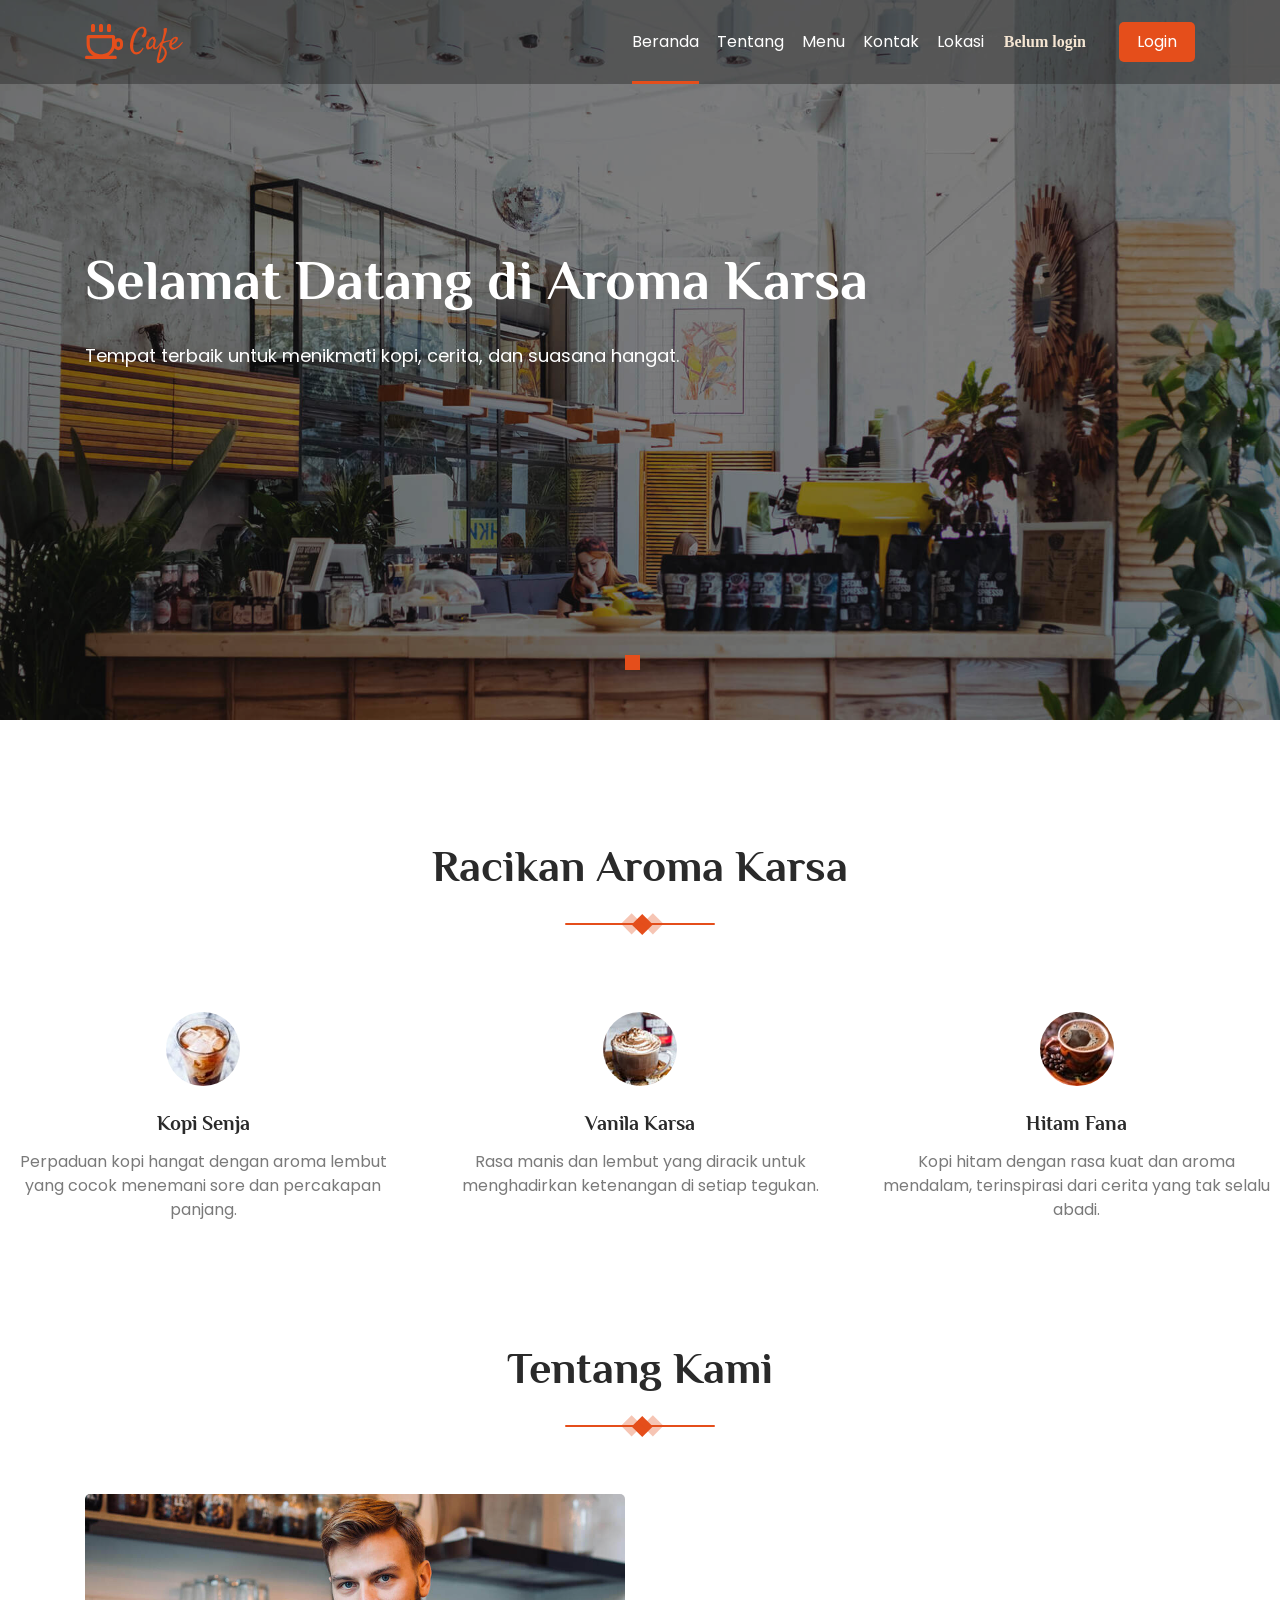
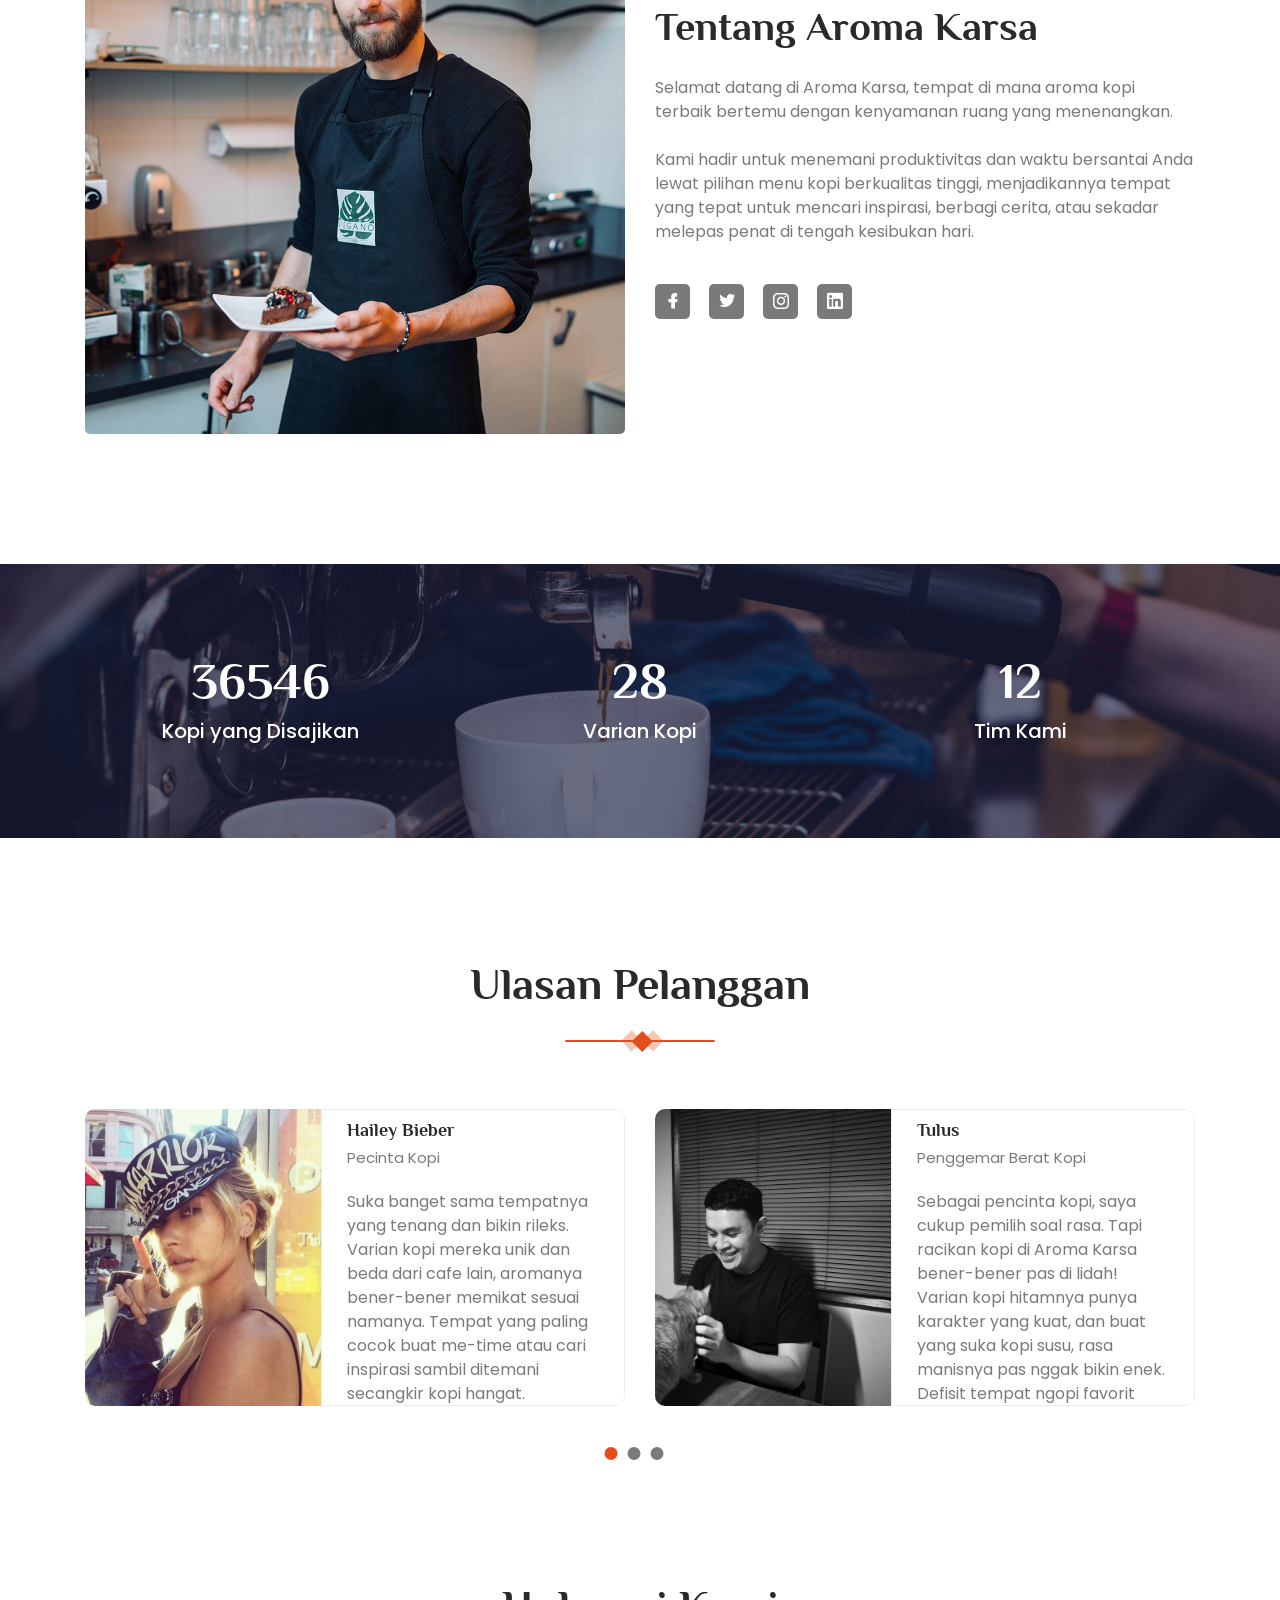
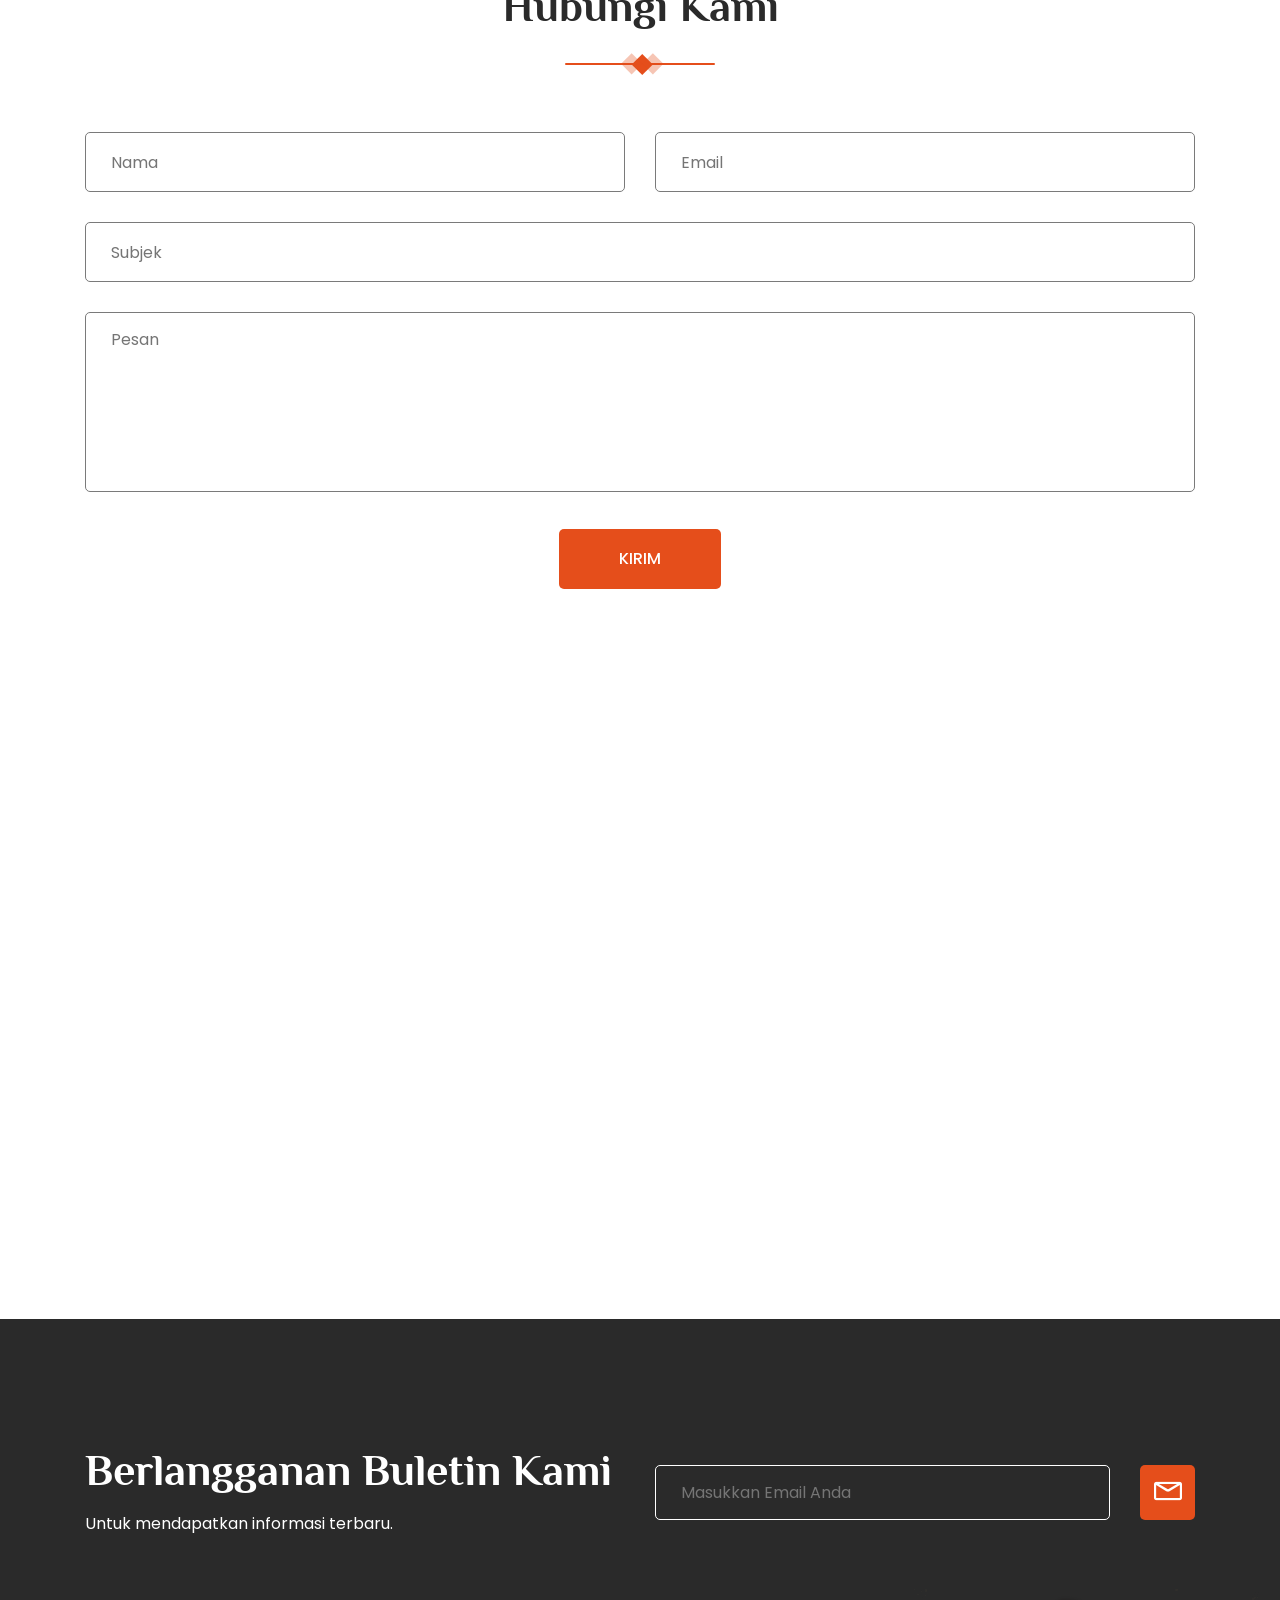
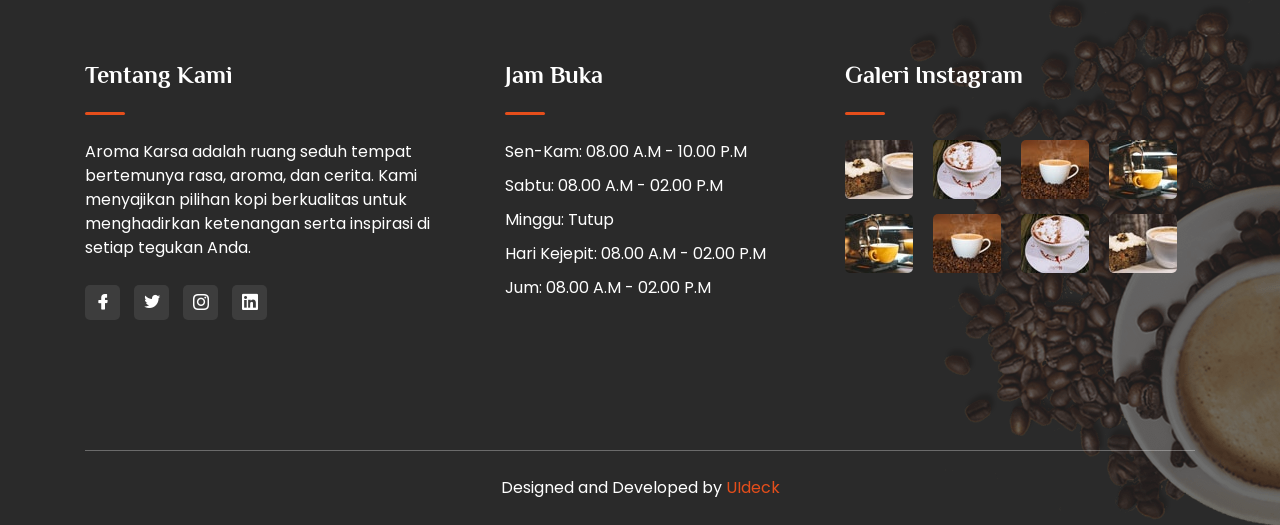
==== commit be89635a: "Update index.html" ====
--- a/index.html
+++ b/index.html
@@ -285,7 +285,7 @@
                 <div class="col-lg-6">
                     <div class="single_customer d-sm-flex align-items-center mt-30">
                         <div class="customer_image">
-                            <img src="assets/images/customer-1.jpg" alt="customer">
+                            <img src="assets/images/Hailey.jpg" alt="customer">
                         </div>
                         <div class="customer_content media-body">
                             <div class="customer_content_wrapper media-body">
@@ -306,7 +306,7 @@
                 <div class="col-lg-6">
                     <div class="single_customer d-sm-flex align-items-center mt-30">
                         <div class="customer_image">
-                            <img src="assets/images/customer-2.jpg" alt="customer">
+                            <img src="assets/images/Tulus.jpg" alt="customer">
                         </div>
                         <div class="customer_content media-body">
                             <div class="customer_content_wrapper media-body">
@@ -327,7 +327,7 @@
                 <div class="col-lg-6">
                     <div class="single_customer d-sm-flex align-items-center mt-30">
                         <div class="customer_image">
-                            <img src="assets/images/customer-3.jpg" alt="customer">
+                            <img src="assets/images/Daniel.jpg" alt="customer">
                         </div>
                         <div class="customer_content media-body">
                             <div class="customer_content_wrapper media-body">
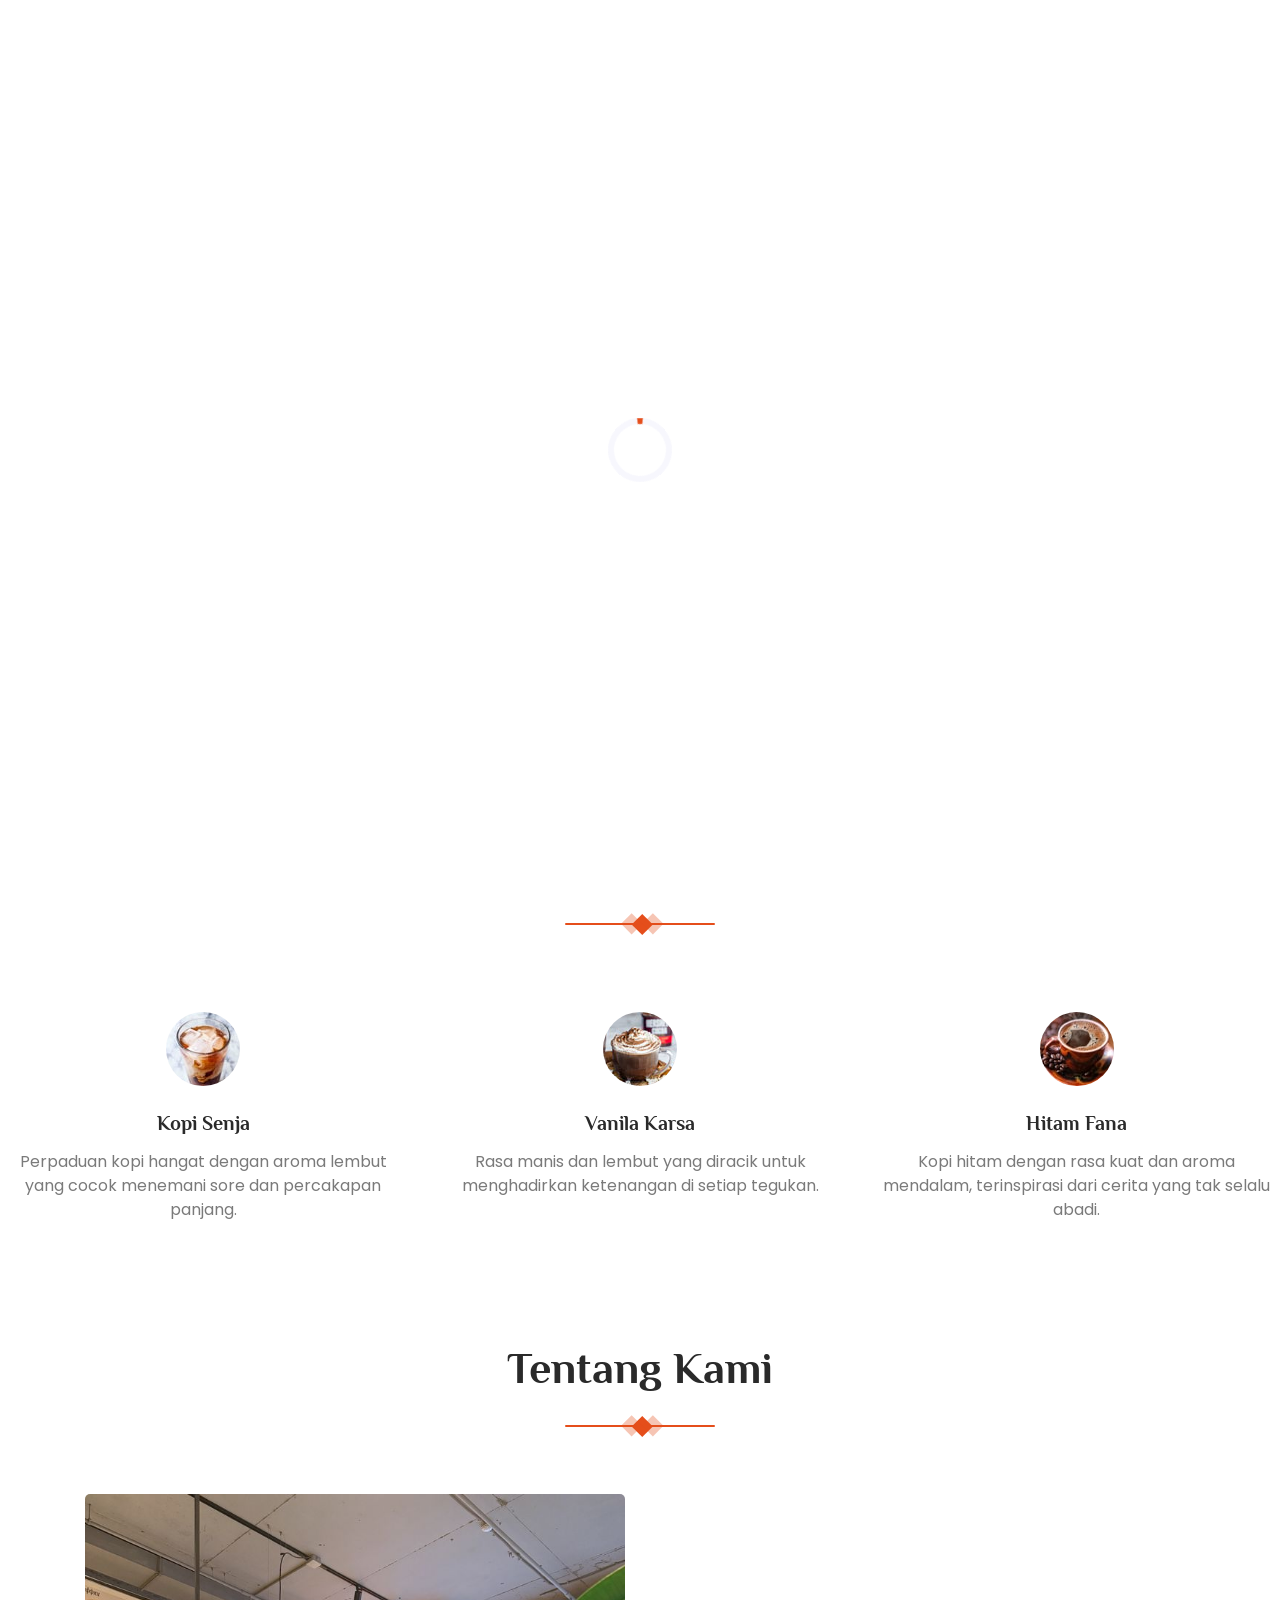
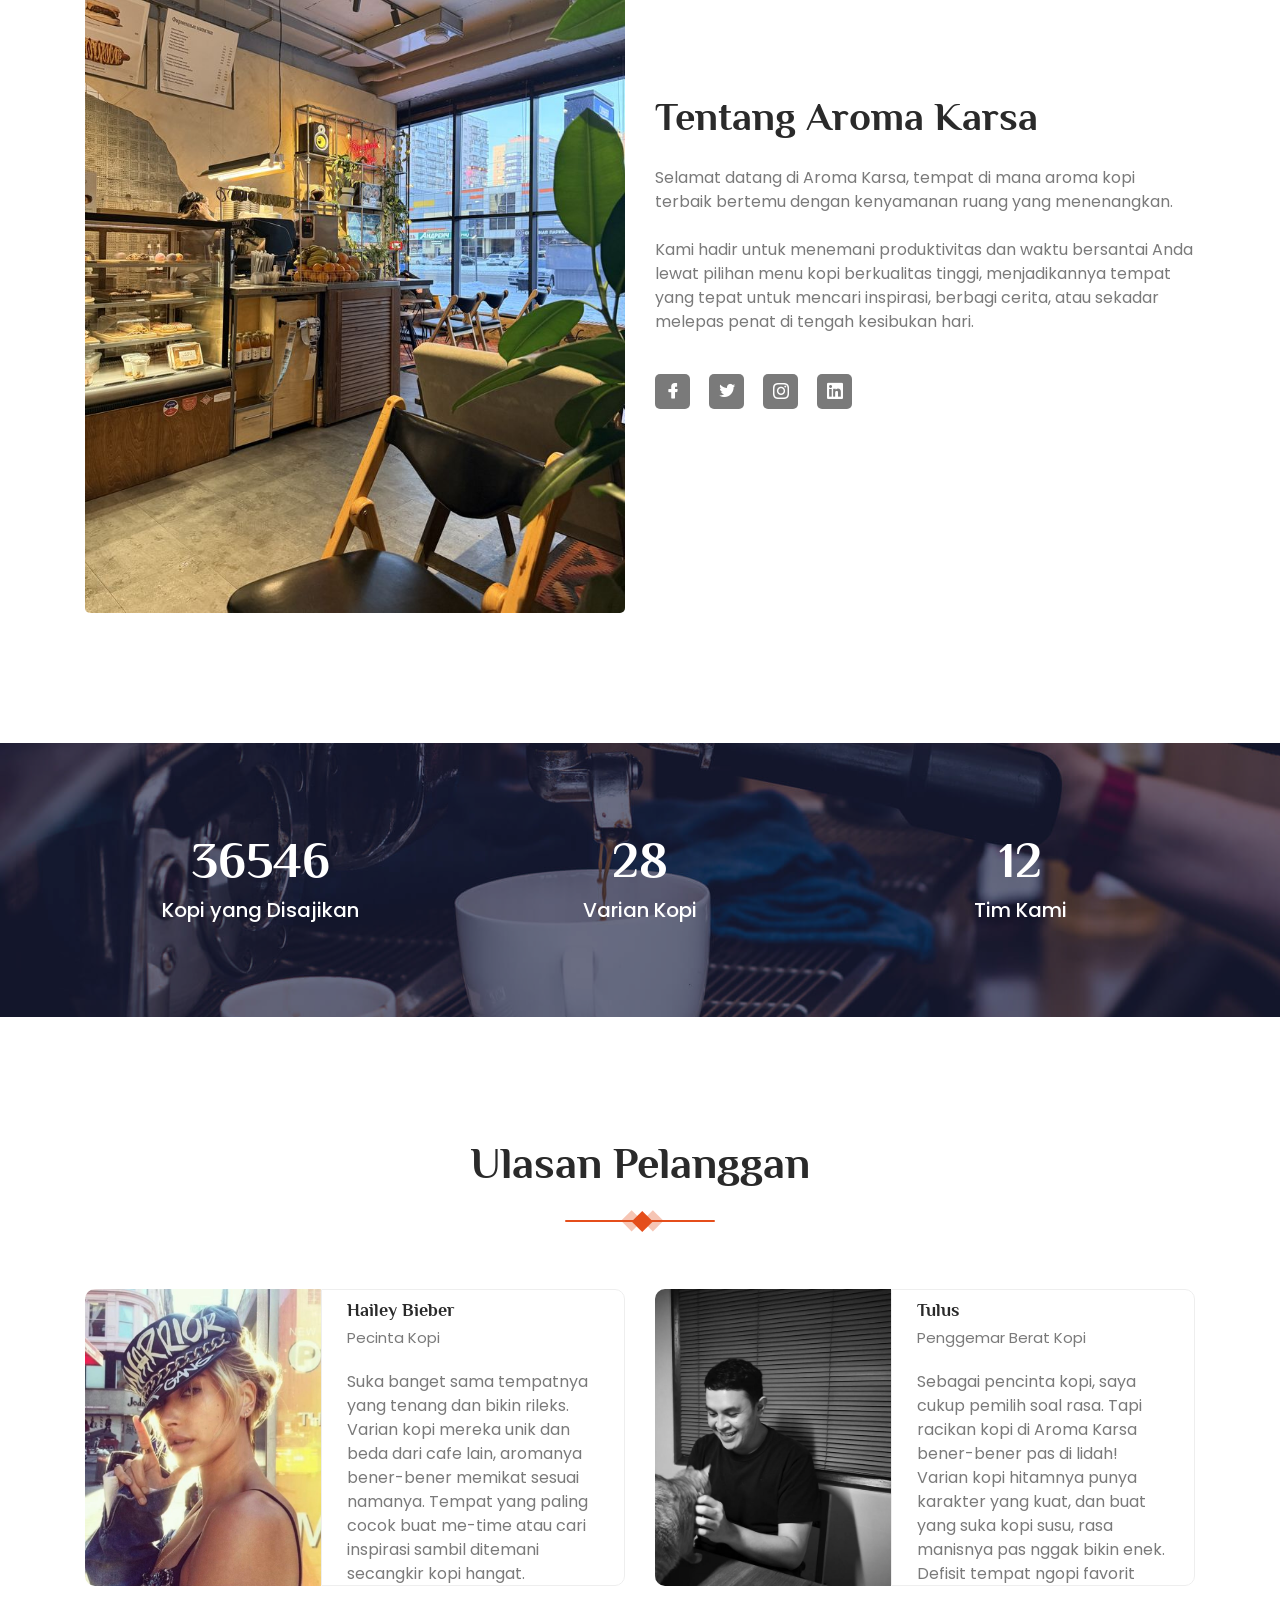
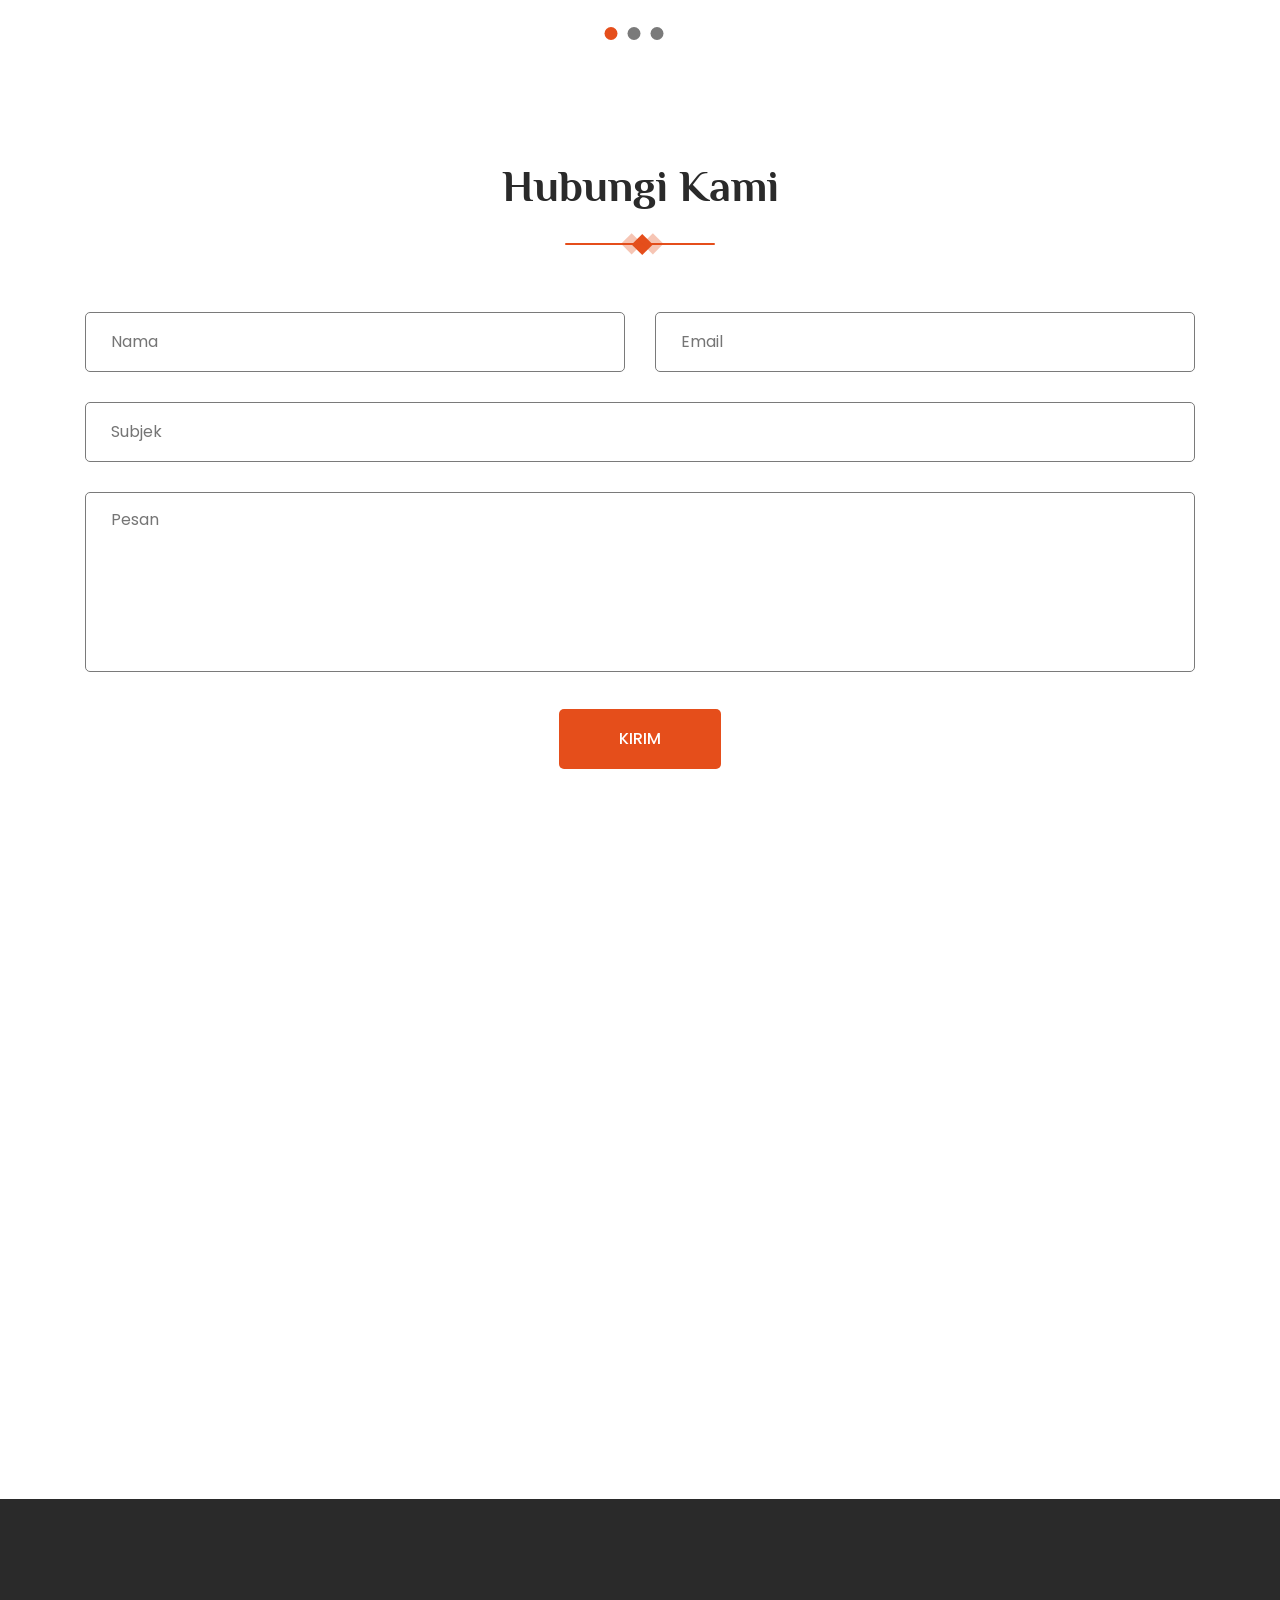
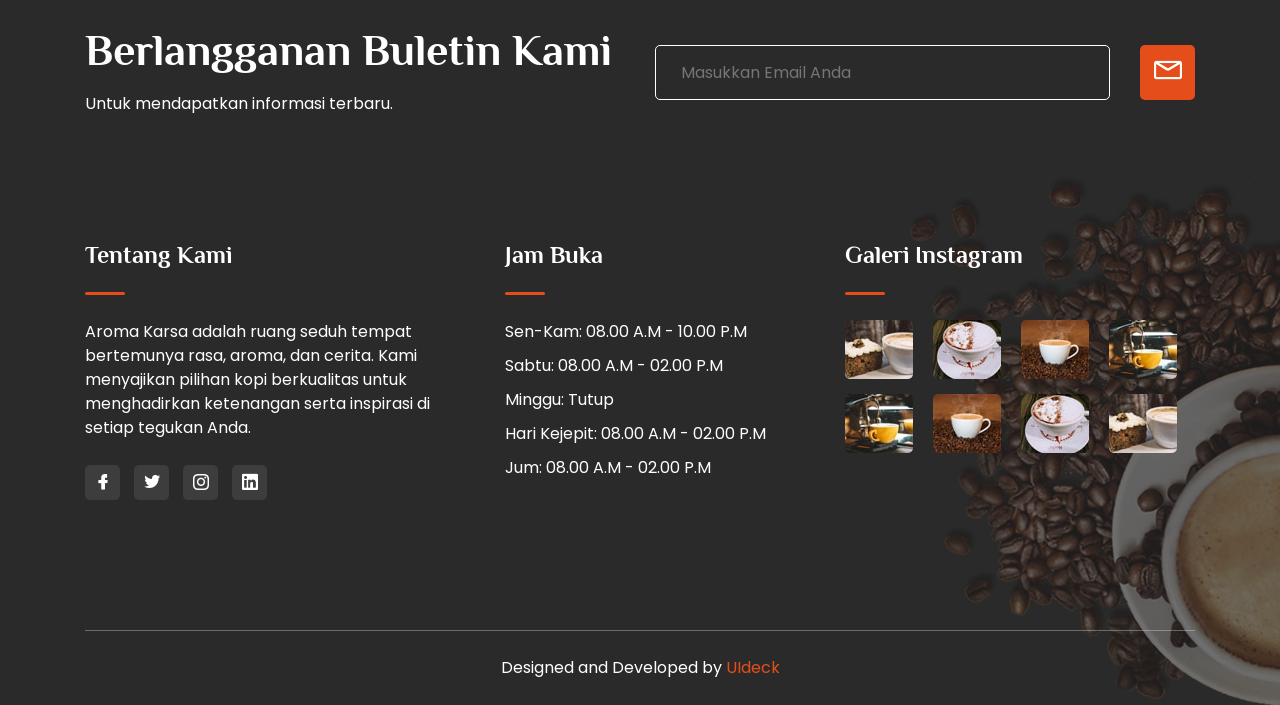
==== commit 59a8d2f3: "Update index.html" ====
--- a/index.html
+++ b/index.html
@@ -217,7 +217,7 @@
             <div class="row align-items-center">
                 <div class="col-lg-6">
                     <div class="about_image mt-50 wow fadeInRightBig" data-wow-duration="1.3s" data-wow-delay="0.5s">
-                        <img src="assets/images/about.jpg" alt="about">
+                        <img src="assets/images/Hi.jpg" alt="about">
                     </div> <!-- about image -->
                 </div>
                 <div class="col-lg-6">
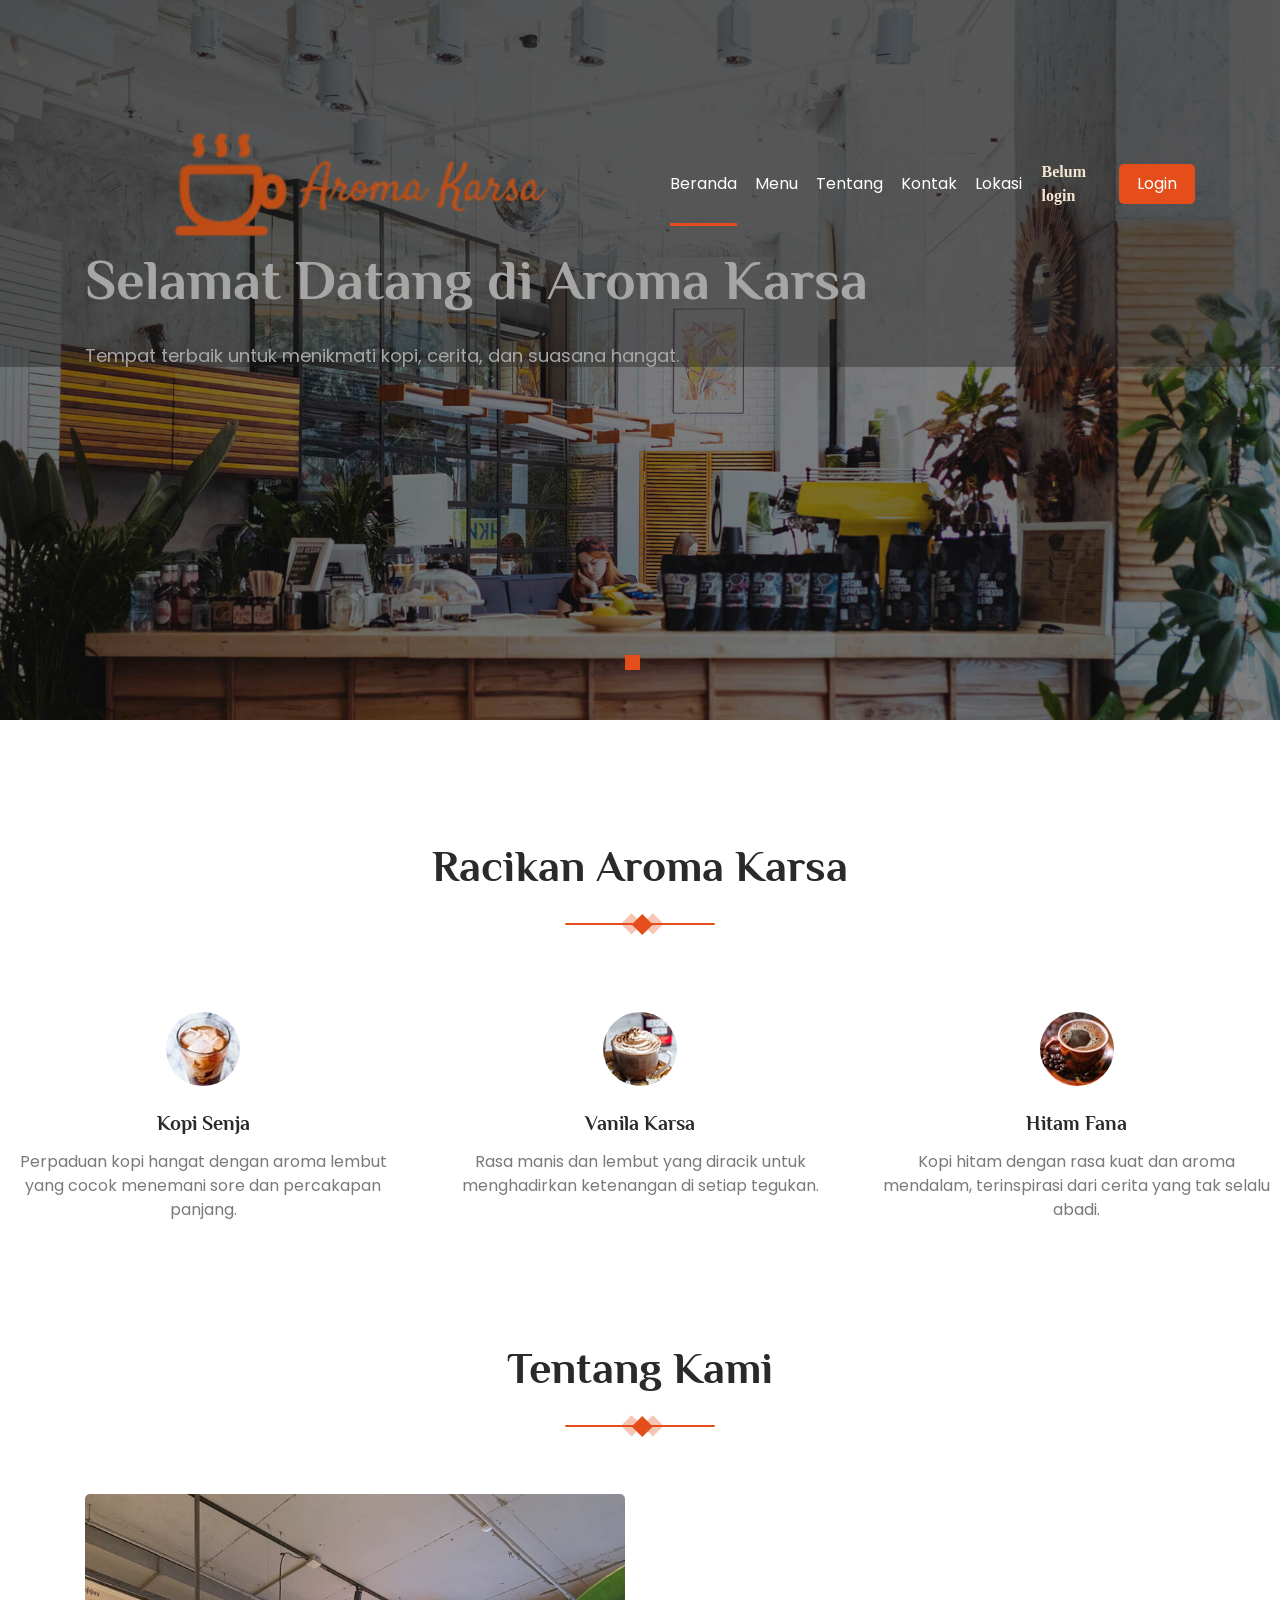
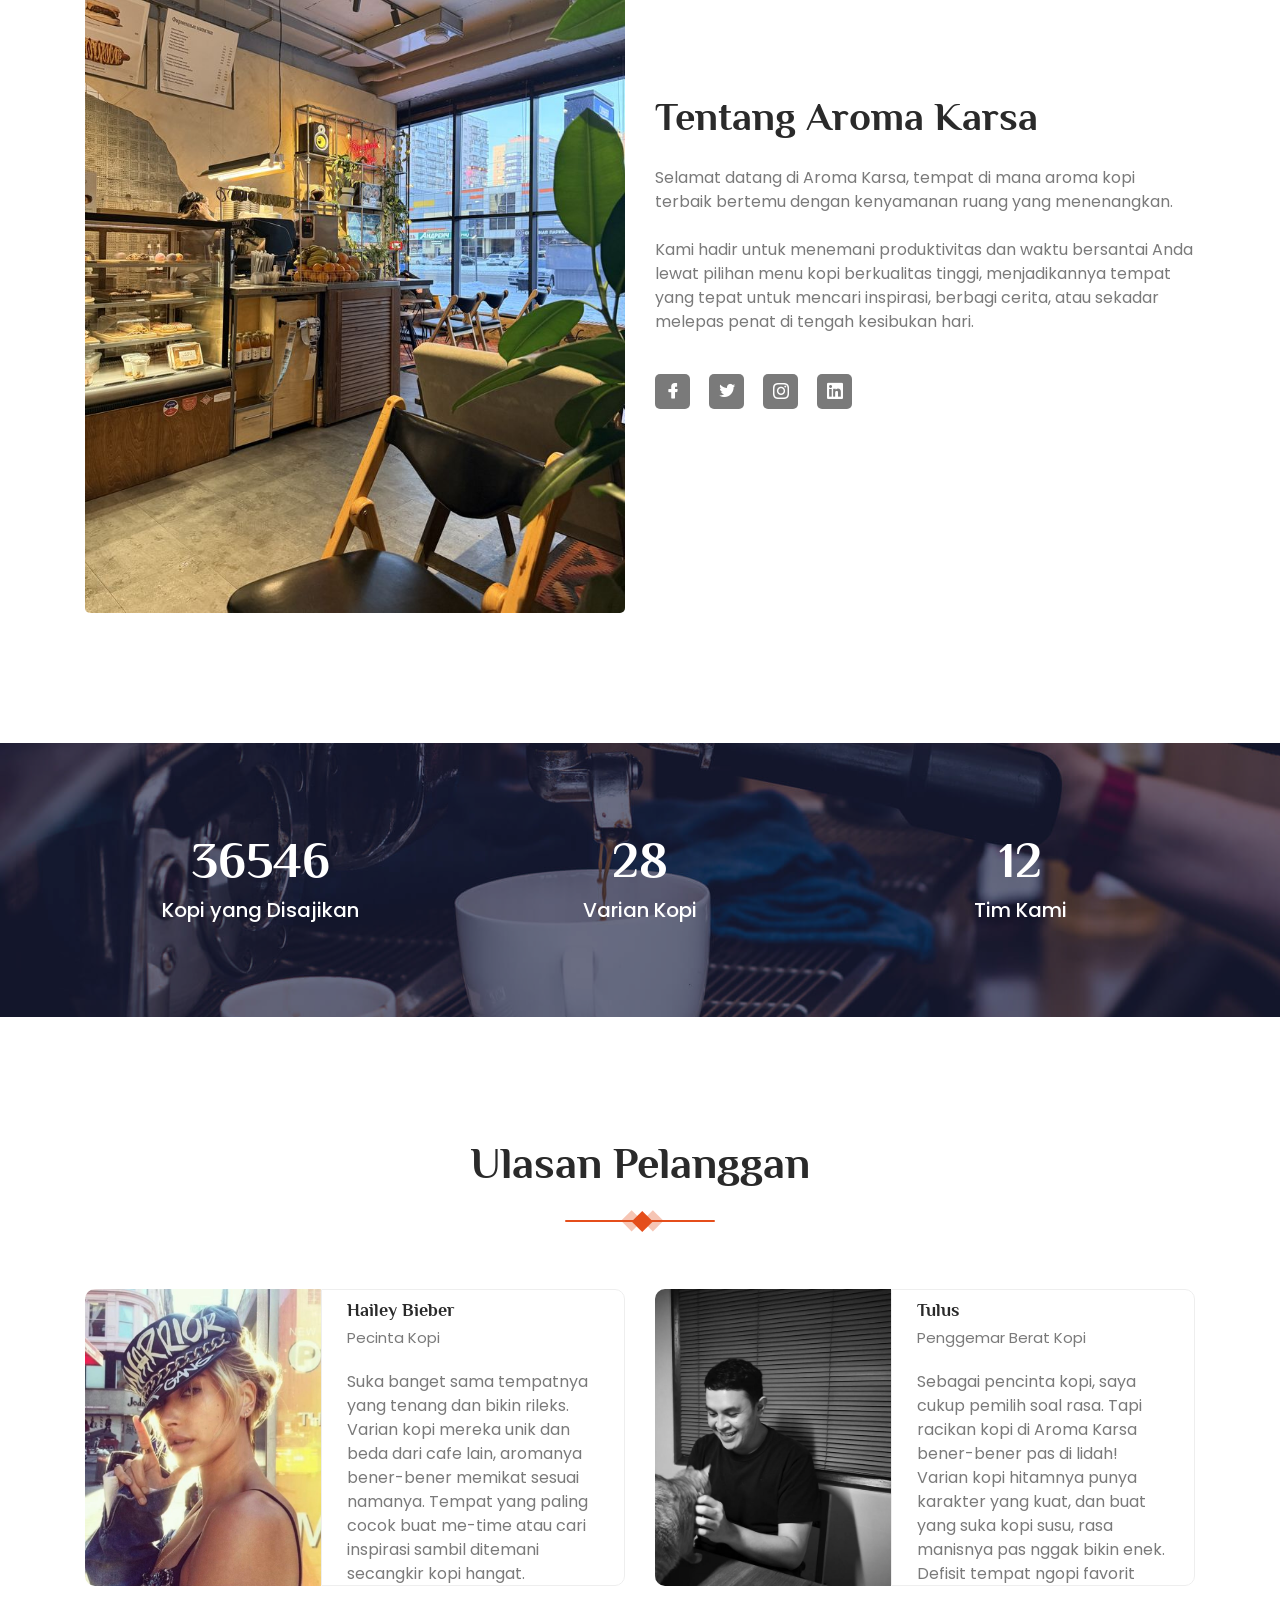
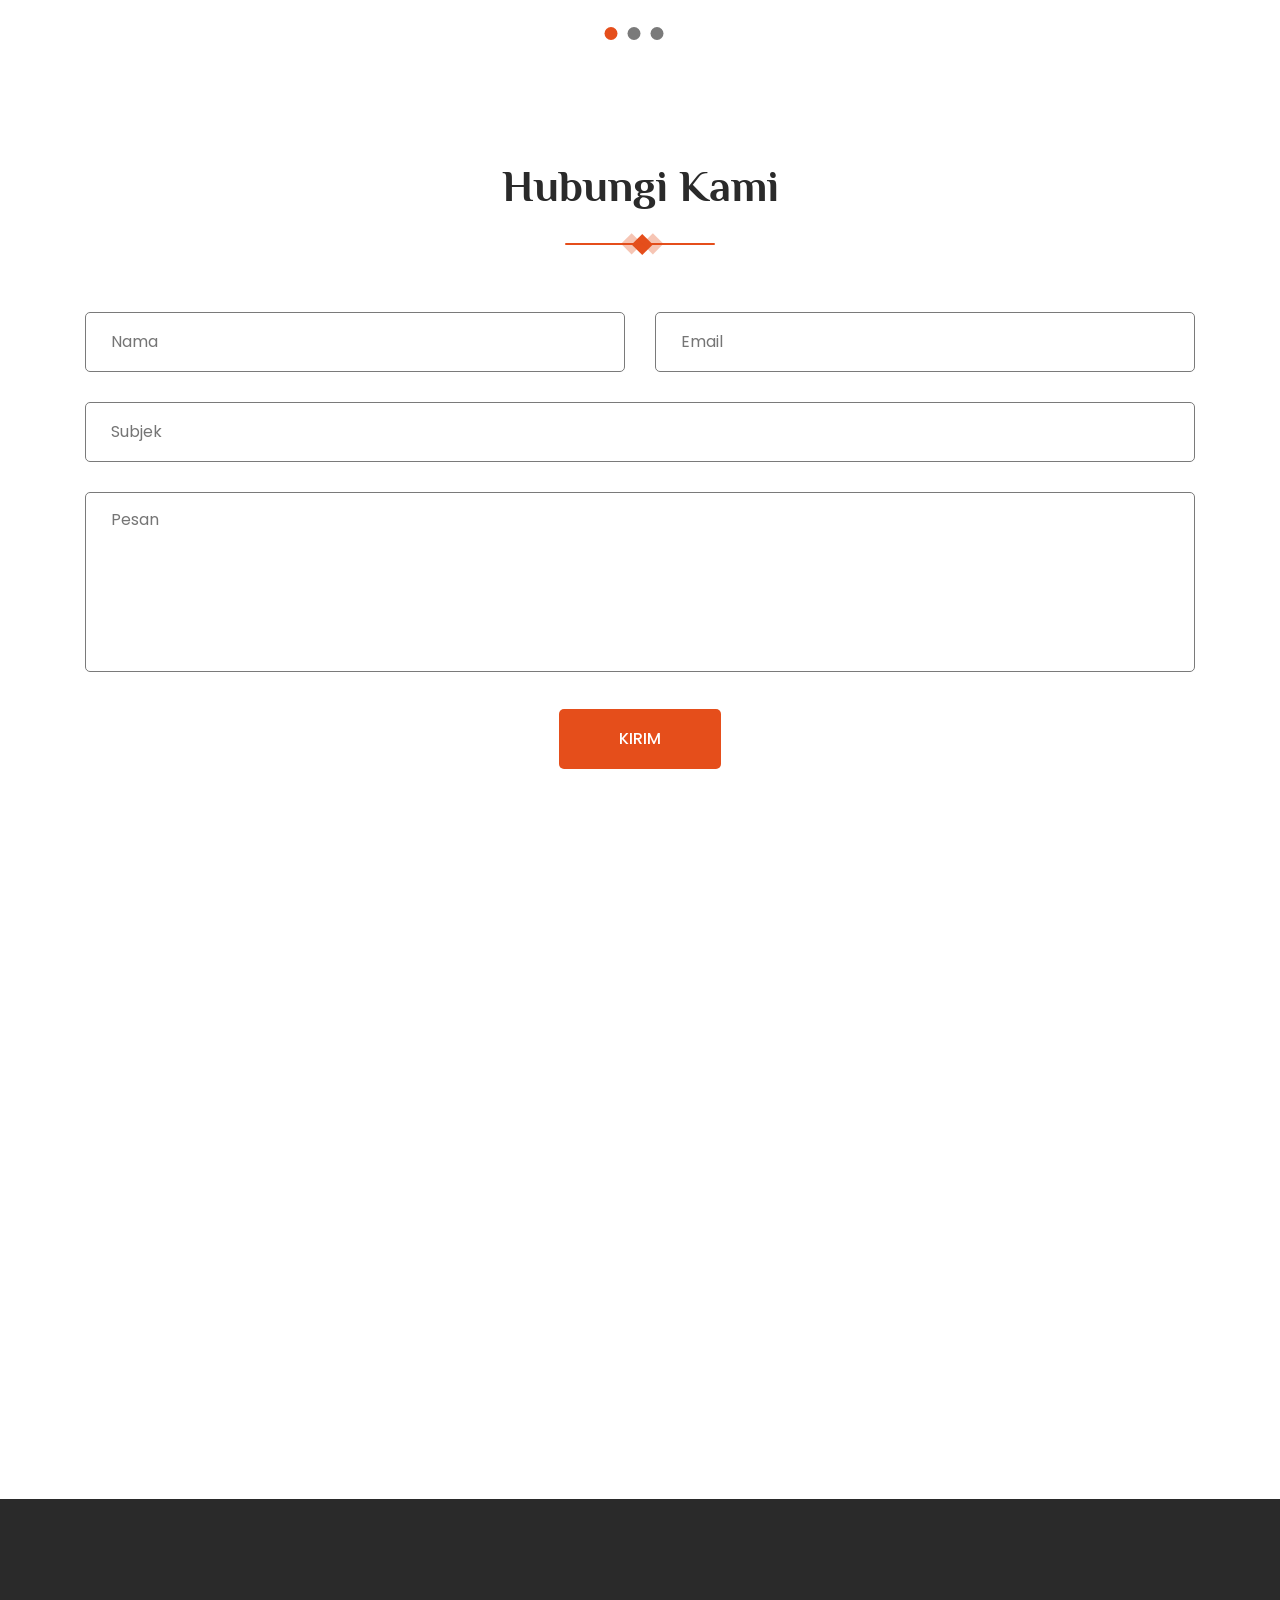
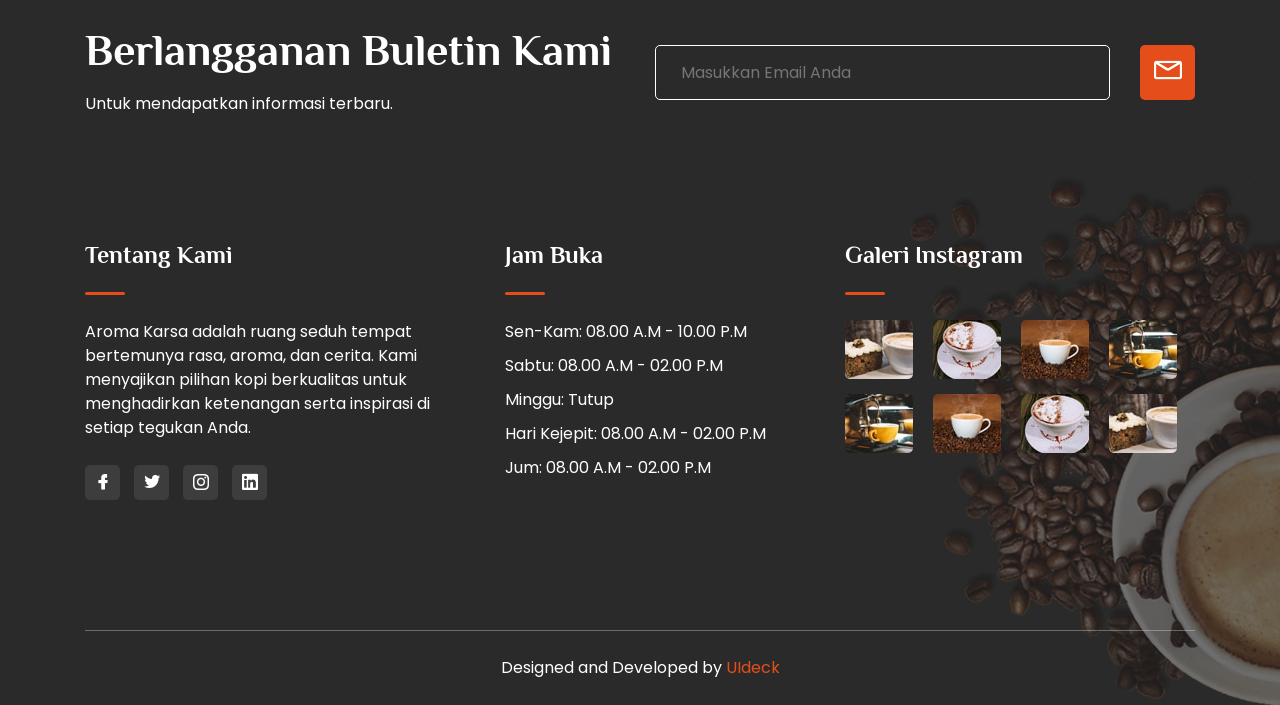
==== commit e2a79871: "Update index.html" ====
--- a/index.html
+++ b/index.html
@@ -68,7 +68,7 @@
                     <div class="col-lg-12">
                         <nav class="navbar navbar-expand-lg">
                             <a class="navbar-brand" href="index.html">
-                                <img src="assets/images/logo.svg" alt="Logo">
+                                <img src="assets/images/Aroma.png" alt="Logo">
                             </a>
                             <button class="navbar-toggler" type="button" data-toggle="collapse" data-target="#navbarSupportedContent" aria-controls="navbarSupportedContent" aria-expanded="false" aria-label="Toggle navigation">
                                 <span class="toggler-icon"></span>
@@ -77,23 +77,27 @@
                             </button>
 
                             <div class="collapse navbar-collapse sub-menu-bar" id="navbarSupportedContent">
-                                <ul id="nav" class="navbar-nav ml-auto">
-                                    <li class="nav-item active">
-                                        <a class="page-scroll" href="#home">Beranda</a>
-                                    </li>
-                                    <li class="nav-item">
-                                        <a class="page-scroll" href="#about">Tentang</a>
-                                    </li>
-                                    <li class="nav-item">
-                                        <a class="page-scroll" href="#coffee">Menu</a>
-                                    </li>
-                                    <li class="nav-item">
-                                        <a class="page-scroll" href="#contact">Kontak</a>
-                                    </li>
-                                    <li class="nav-item">
-                                        <a class="page-scroll" href="#location">Lokasi</a>
-                                    </li>
-                                </ul>
+  <ul id="nav" class="navbar-nav ml-auto">
+    <li class="nav-item active">
+        <a class="page-scroll" href="#home">Beranda</a>
+    </li>
+
+    <li class="nav-item">
+        <a class="page-scroll" href="#coffee">Menu</a>
+    </li>
+
+    <li class="nav-item">
+        <a class="page-scroll" href="#about">Tentang</a>
+    </li>
+
+    <li class="nav-item">
+        <a class="page-scroll" href="#contact">Kontak</a>
+    </li>
+
+    <li class="nav-item">
+        <a class="page-scroll" href="#location">Lokasi</a>
+    </li>
+</ul>
                                 <div class="nav-right">
                                     <p id="userInfo">Belum login</p>
                                     <div id="authArea">
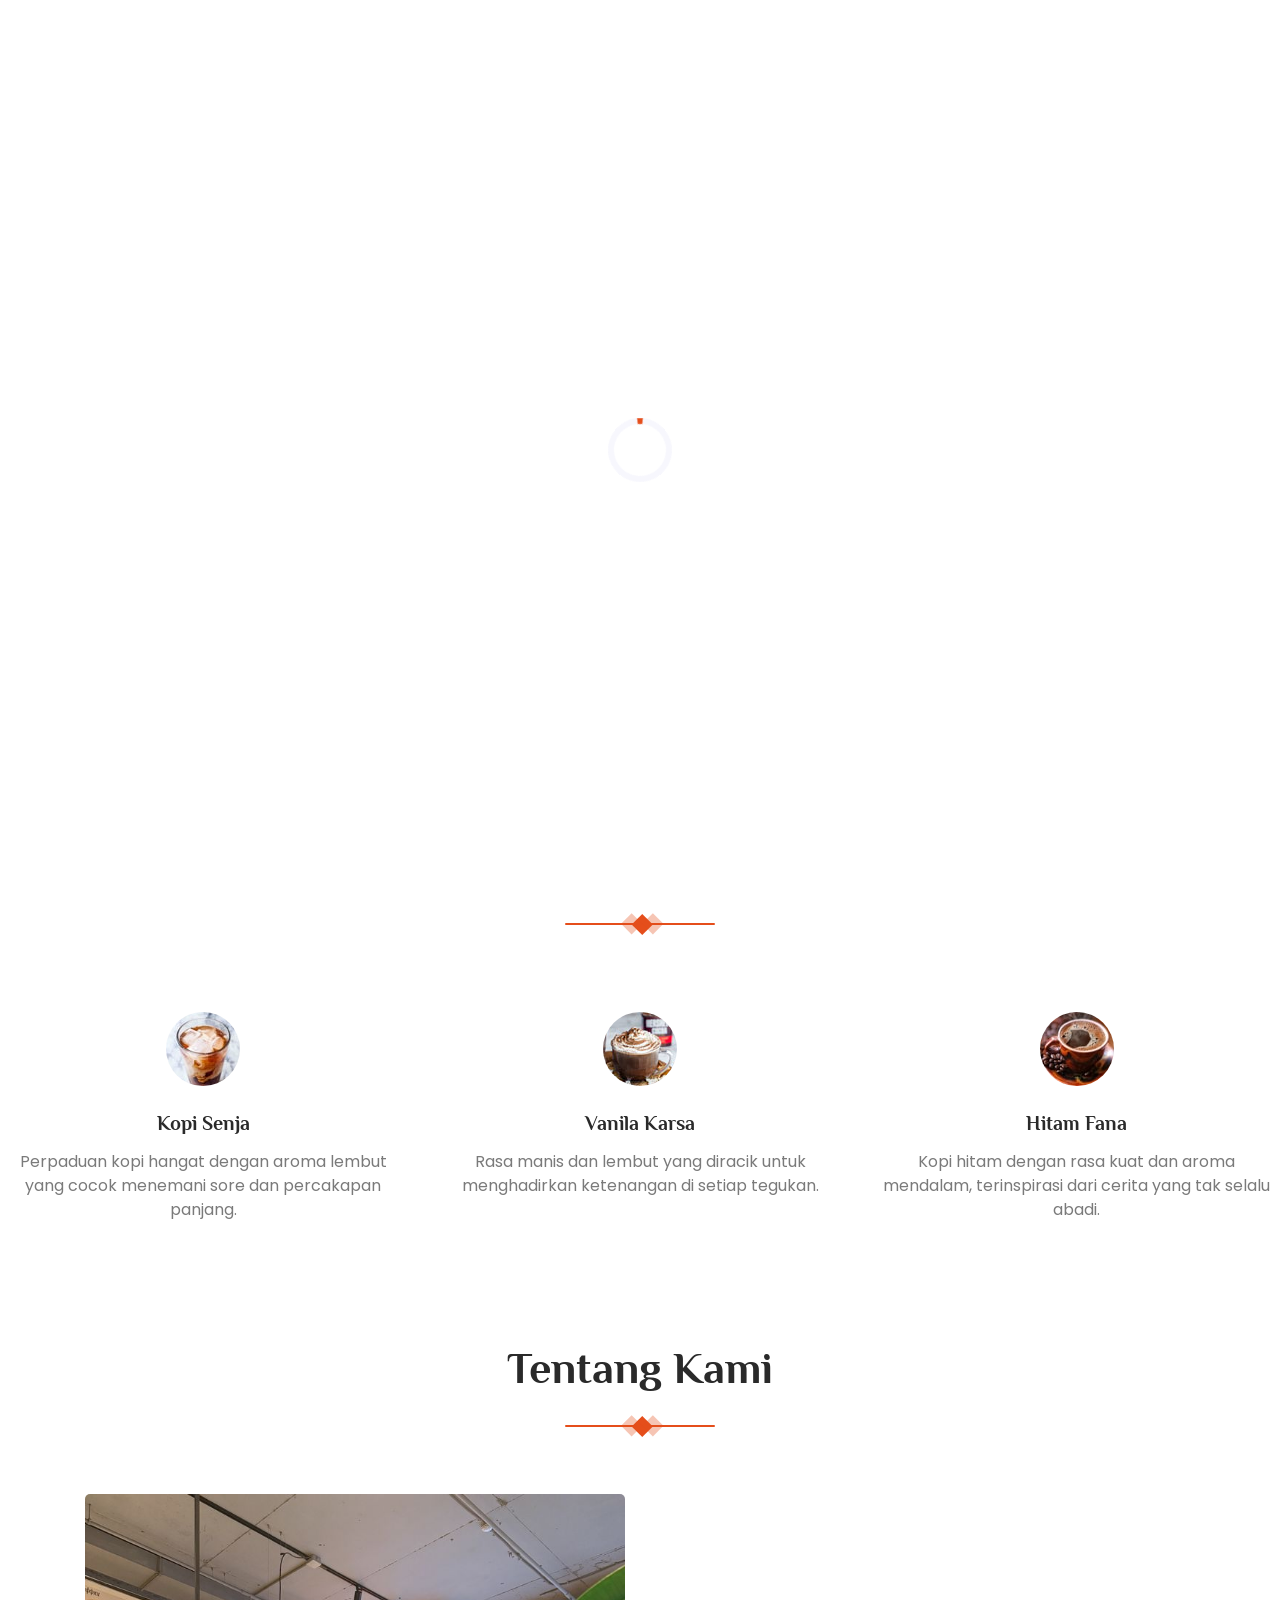
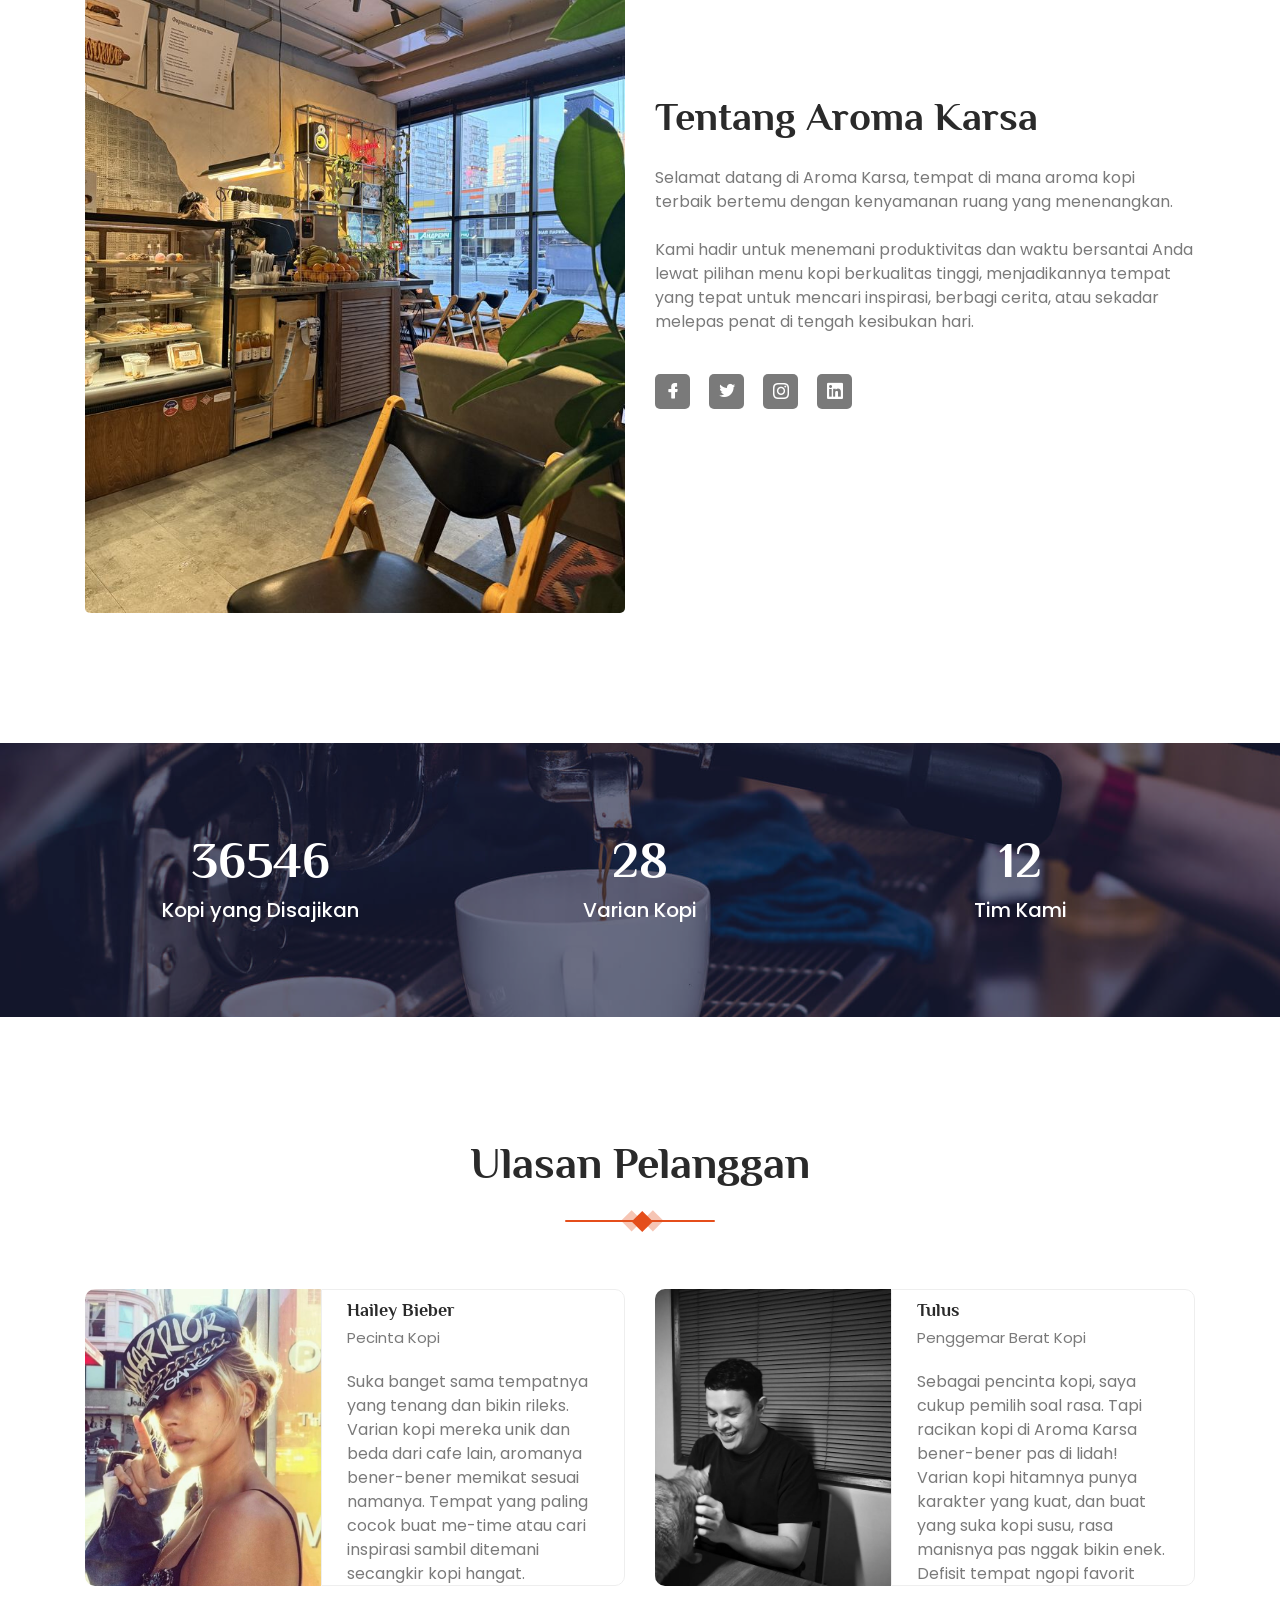
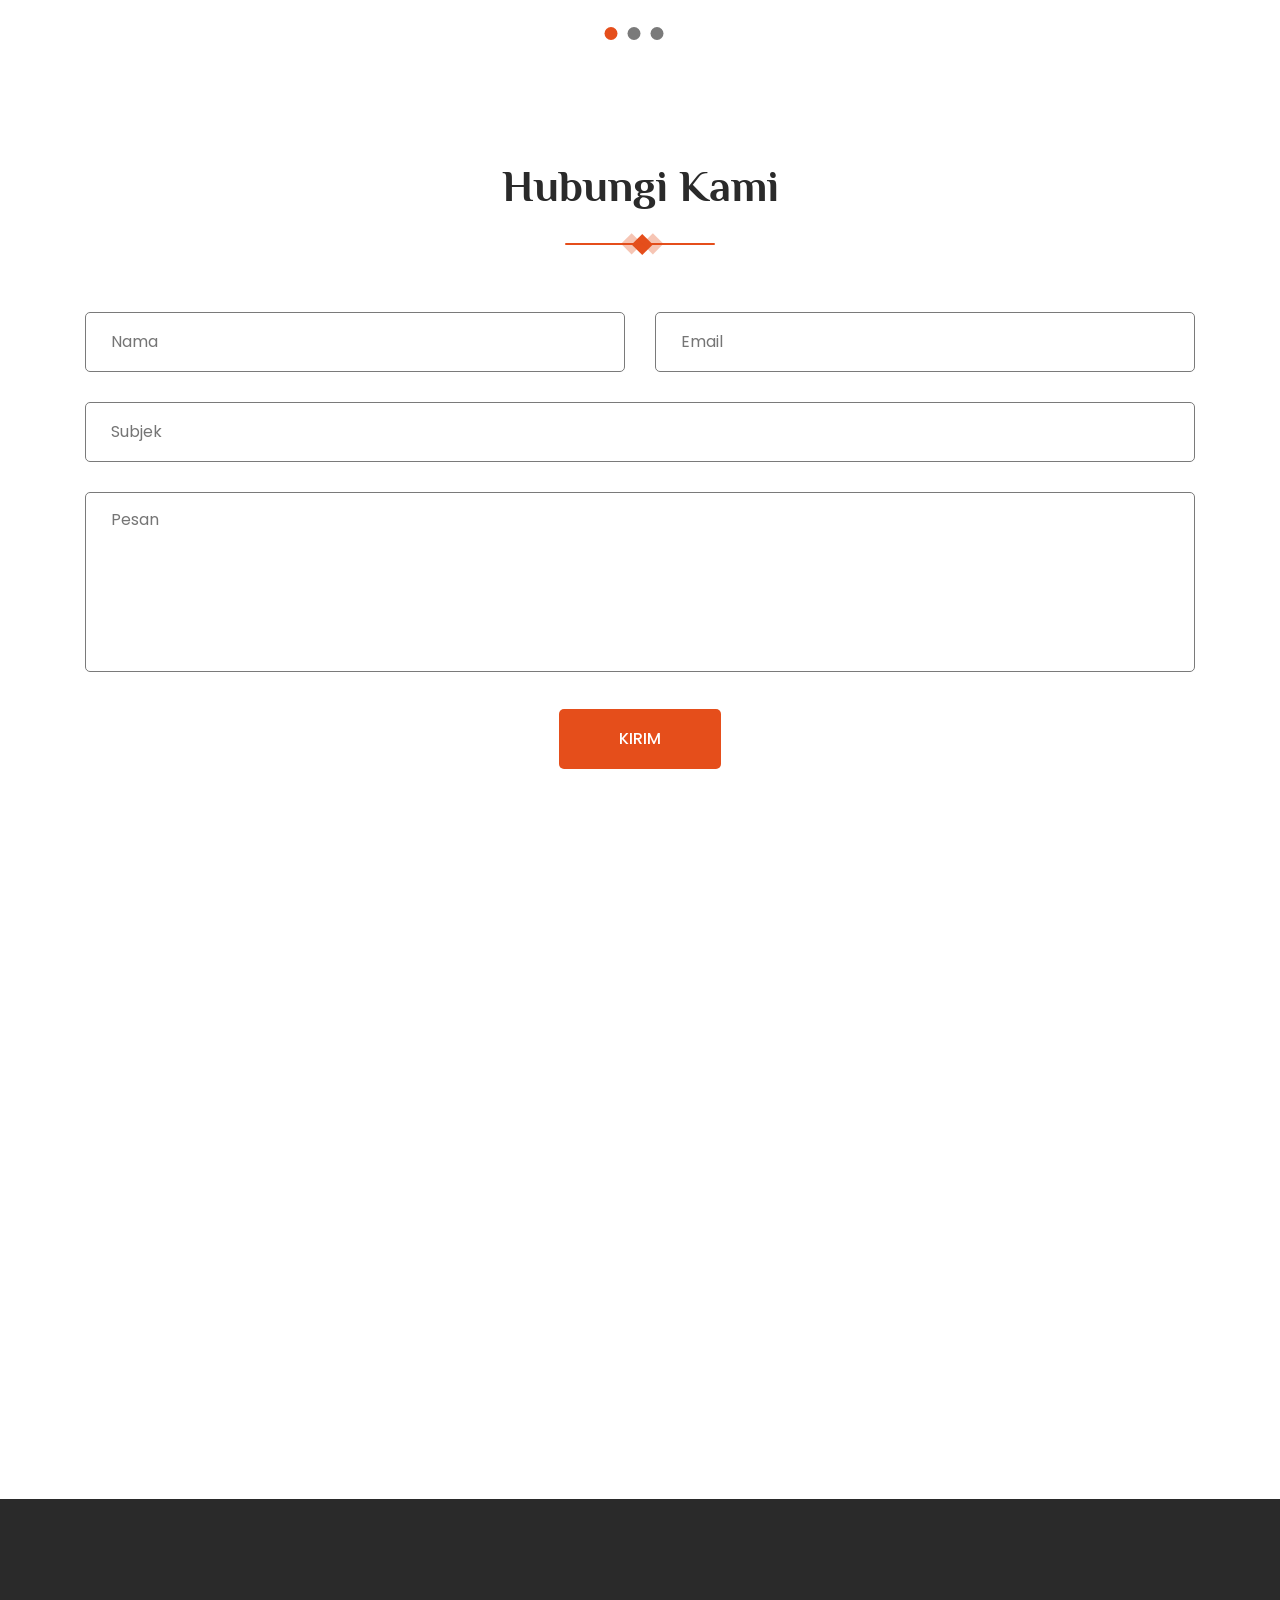
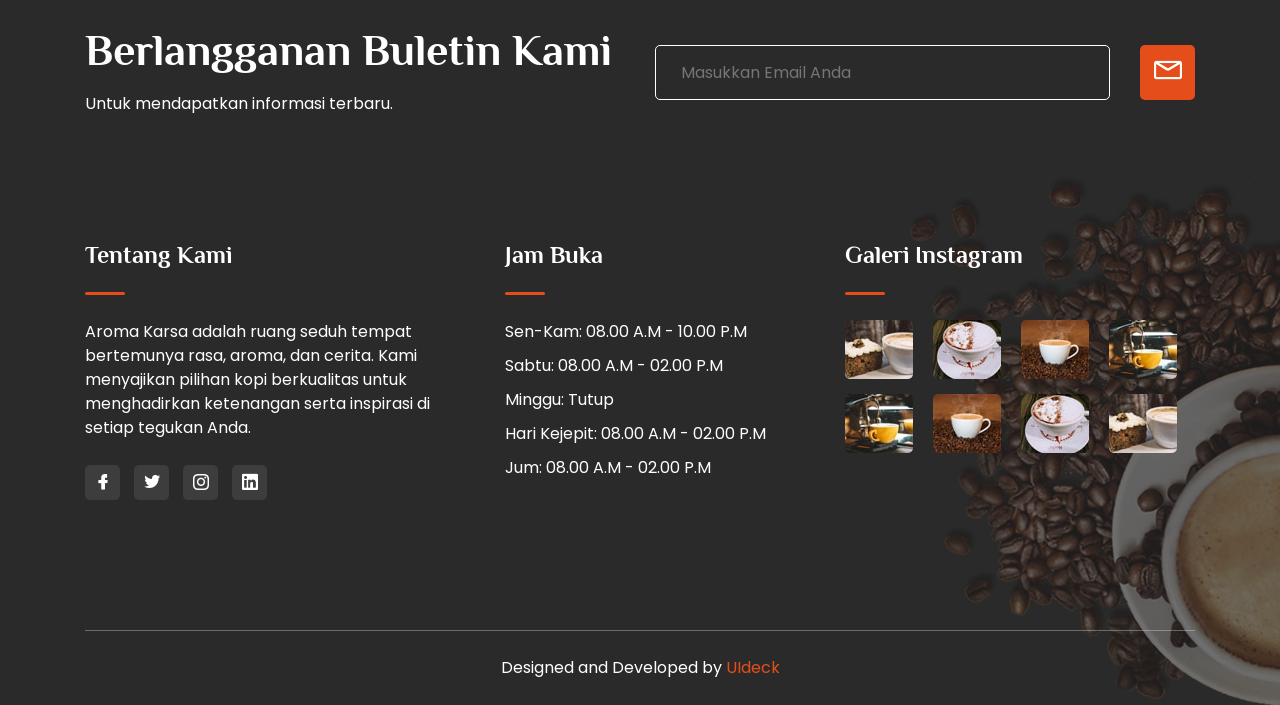
==== commit 20de8448: "Update index.html" ====
--- a/index.html
+++ b/index.html
@@ -68,7 +68,7 @@
                     <div class="col-lg-12">
                         <nav class="navbar navbar-expand-lg">
                             <a class="navbar-brand" href="index.html">
-                                <img src="assets/images/Aroma.png" alt="Logo">
+                                <img src="assets/images/logo.svg" alt="Logo">
                             </a>
                             <button class="navbar-toggler" type="button" data-toggle="collapse" data-target="#navbarSupportedContent" aria-controls="navbarSupportedContent" aria-expanded="false" aria-label="Toggle navigation">
                                 <span class="toggler-icon"></span>
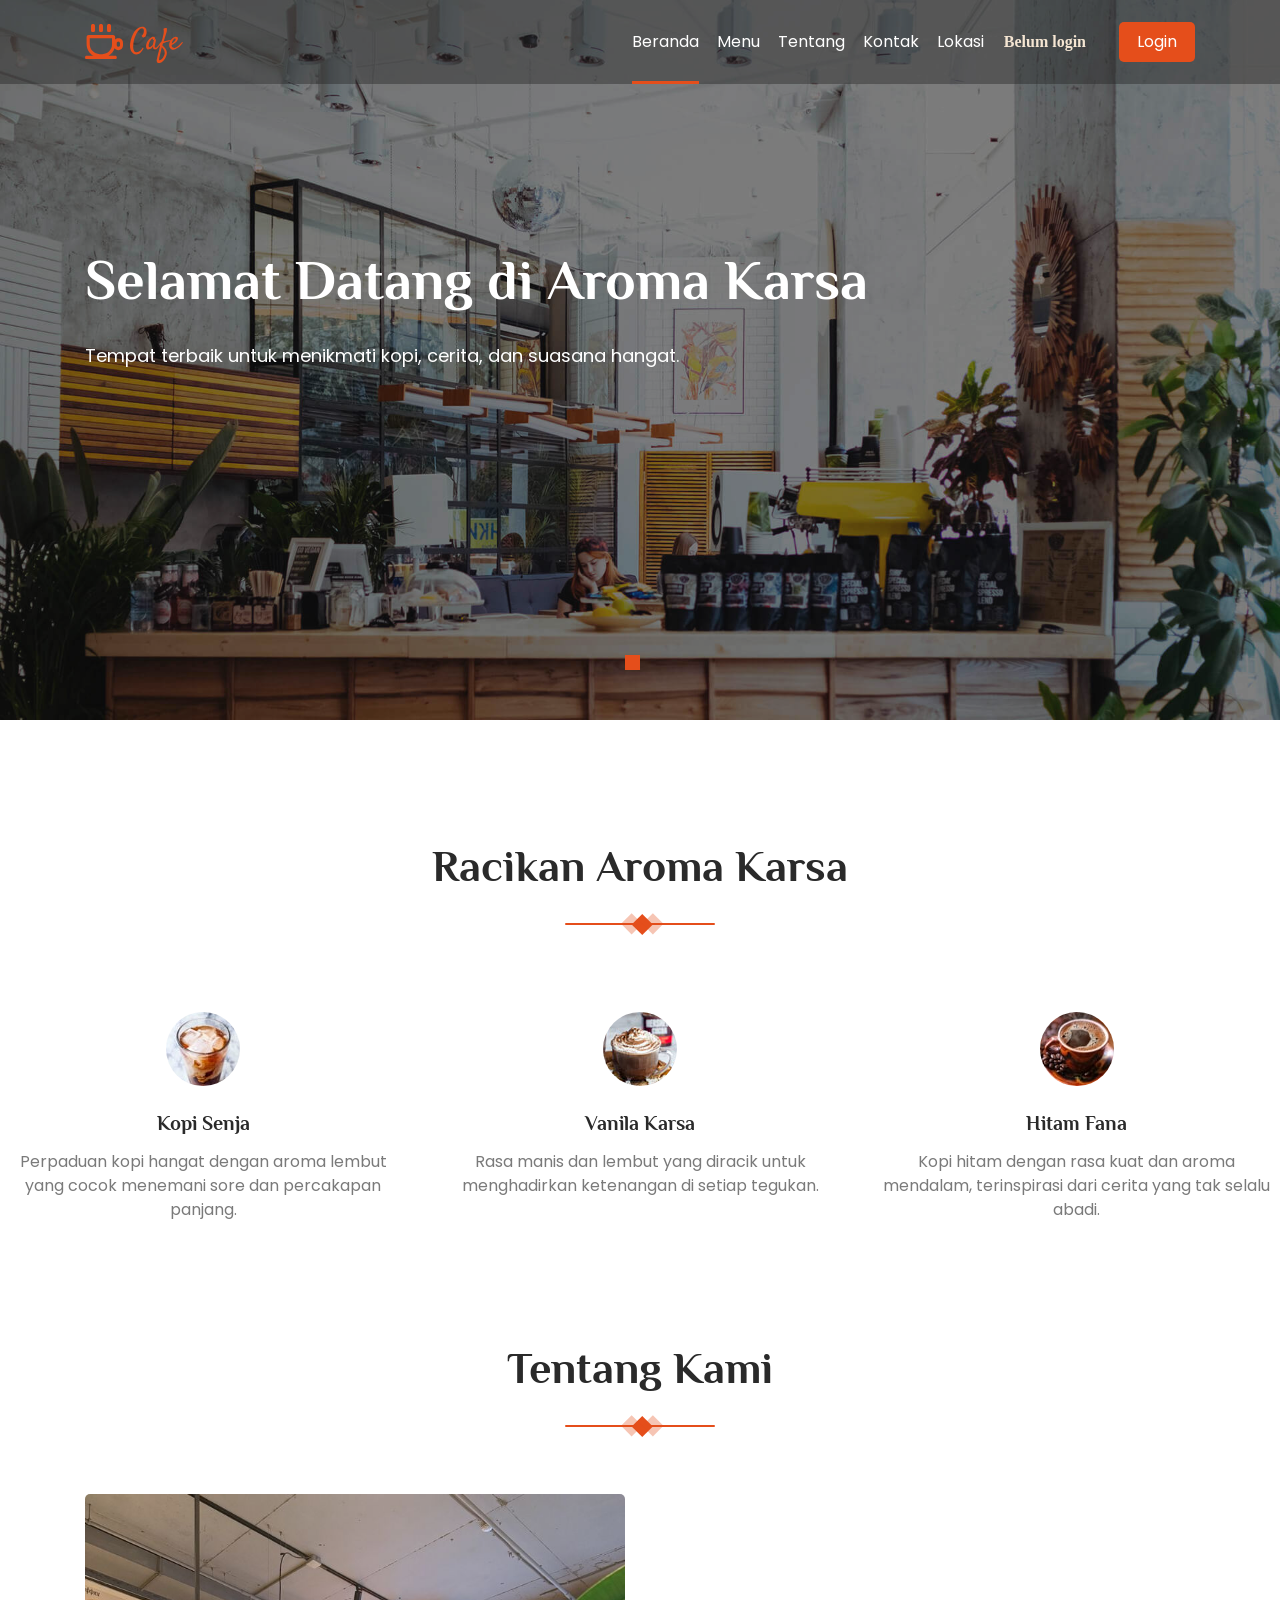
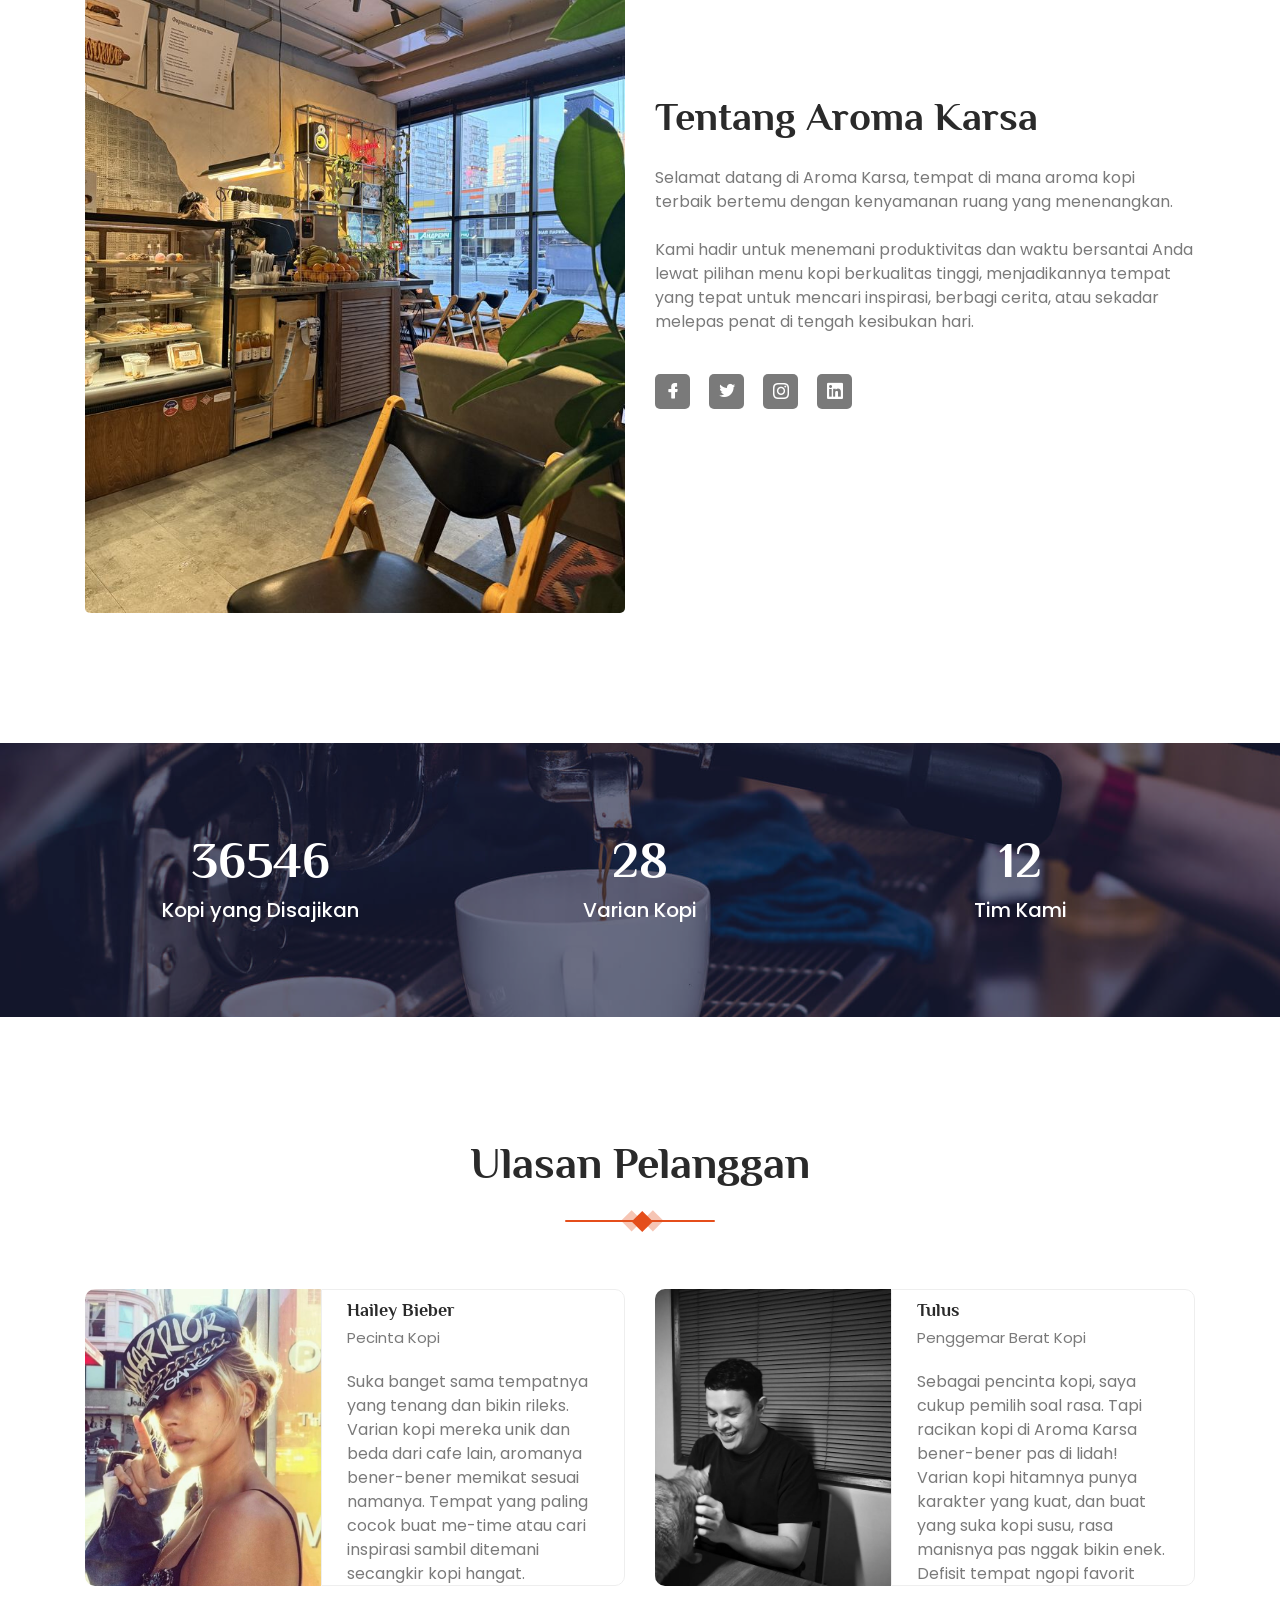
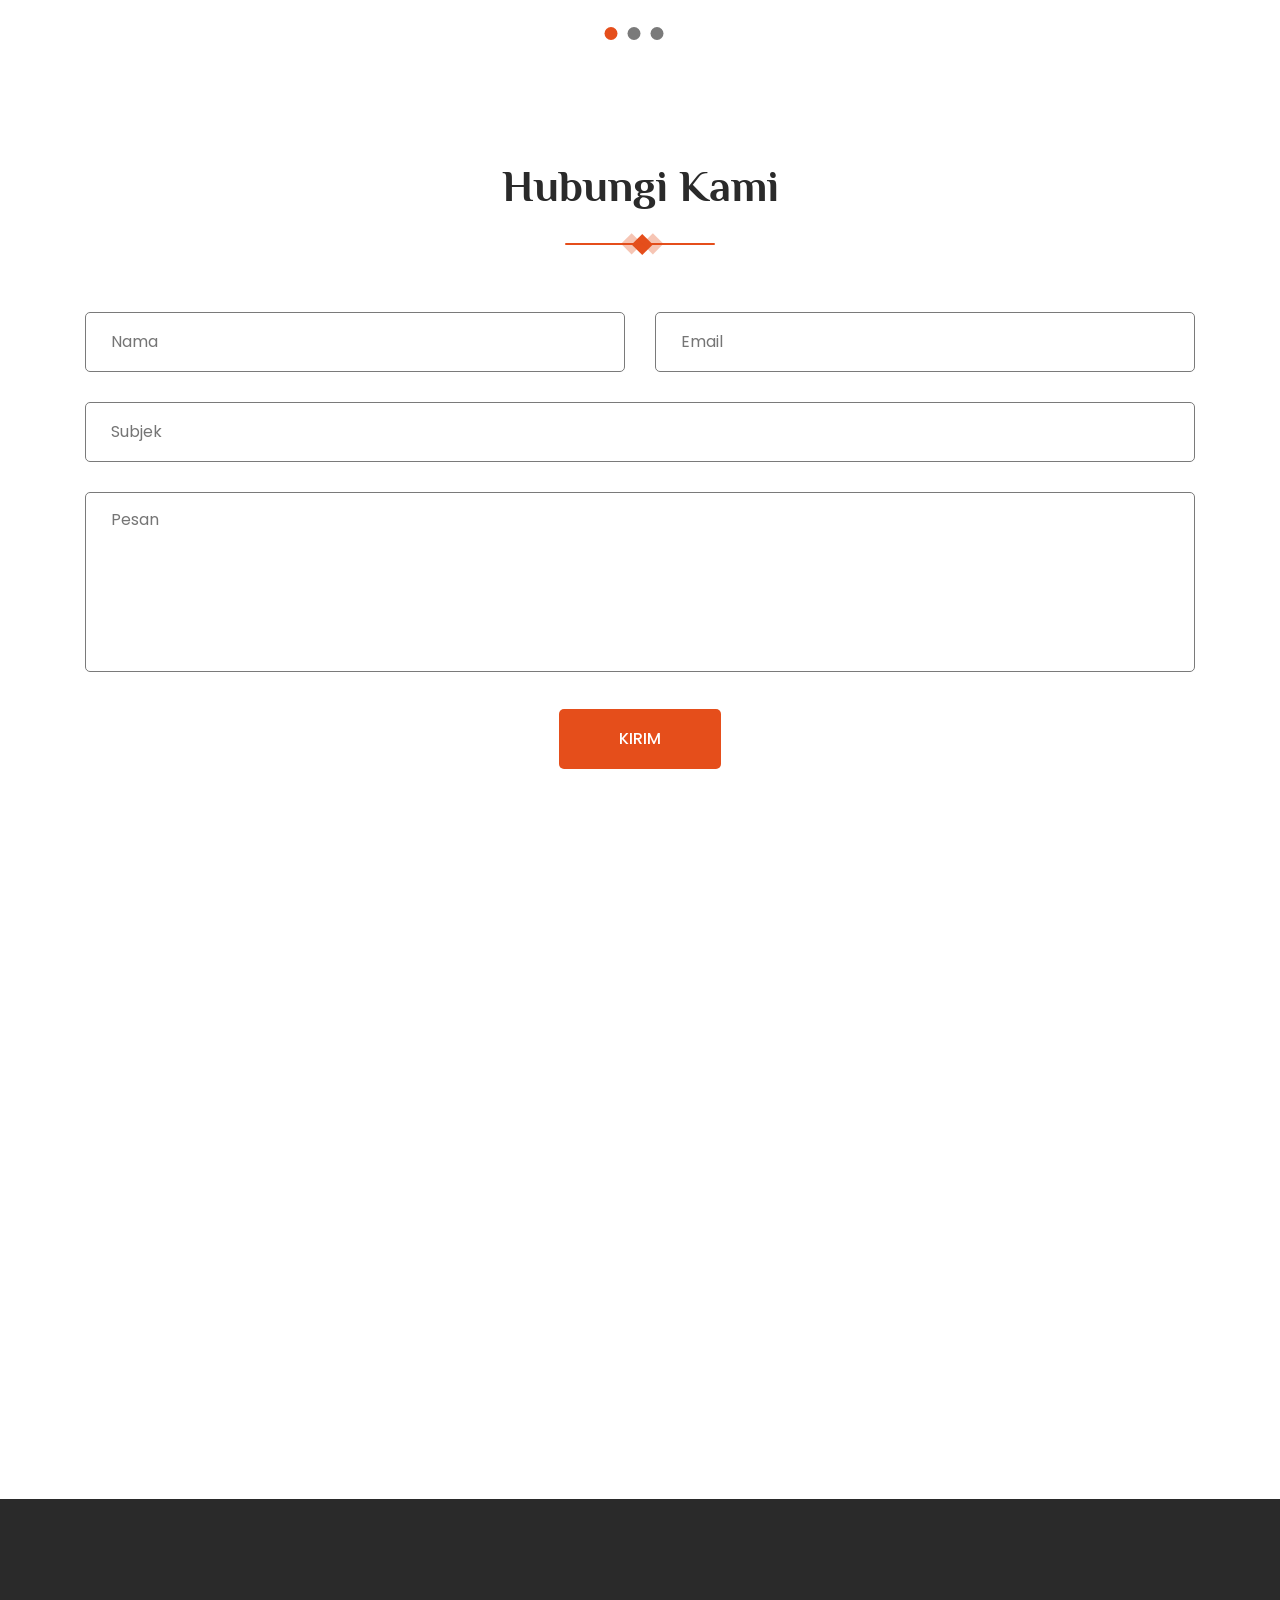
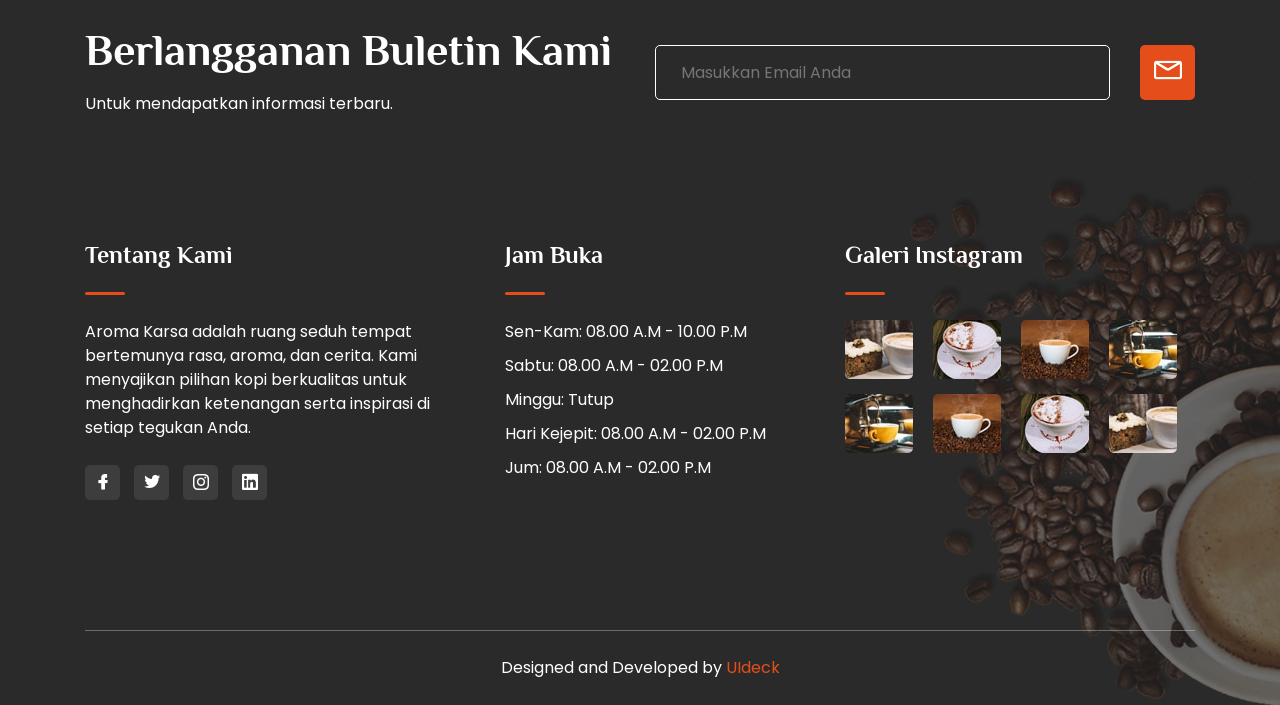
==== commit 54104f61: "Update index.html" ====
--- a/index.html
+++ b/index.html
@@ -70,14 +70,16 @@
                             <a class="navbar-brand" href="index.html">
                                 <img src="assets/images/logo.svg" alt="Logo">
                             </a>
-                            <button class="navbar-toggler" type="button" data-toggle="collapse" data-target="#navbarSupportedContent" aria-controls="navbarSupportedContent" aria-expanded="false" aria-label="Toggle navigation">
+                            <button class="navbar-toggler" type="button" 
+                                data-toggle="collapse" 
+                                data-target="#navbarSupportedContent">
                                 <span class="toggler-icon"></span>
                                 <span class="toggler-icon"></span>
                                 <span class="toggler-icon"></span>
                             </button>
 
                             <div class="collapse navbar-collapse sub-menu-bar" id="navbarSupportedContent">
-  <ul id="nav" class="navbar-nav ml-auto">
+  <ul class="navbar-nav ml-auto">
     <li class="nav-item active">
         <a class="page-scroll" href="#home">Beranda</a>
     </li>
@@ -106,7 +108,6 @@
                                 </div>
 
                             </div>
-                            </div> <!-- navbar collapse -->
                         </nav> <!-- navbar -->
                     </div>
                 </div> <!-- row -->
